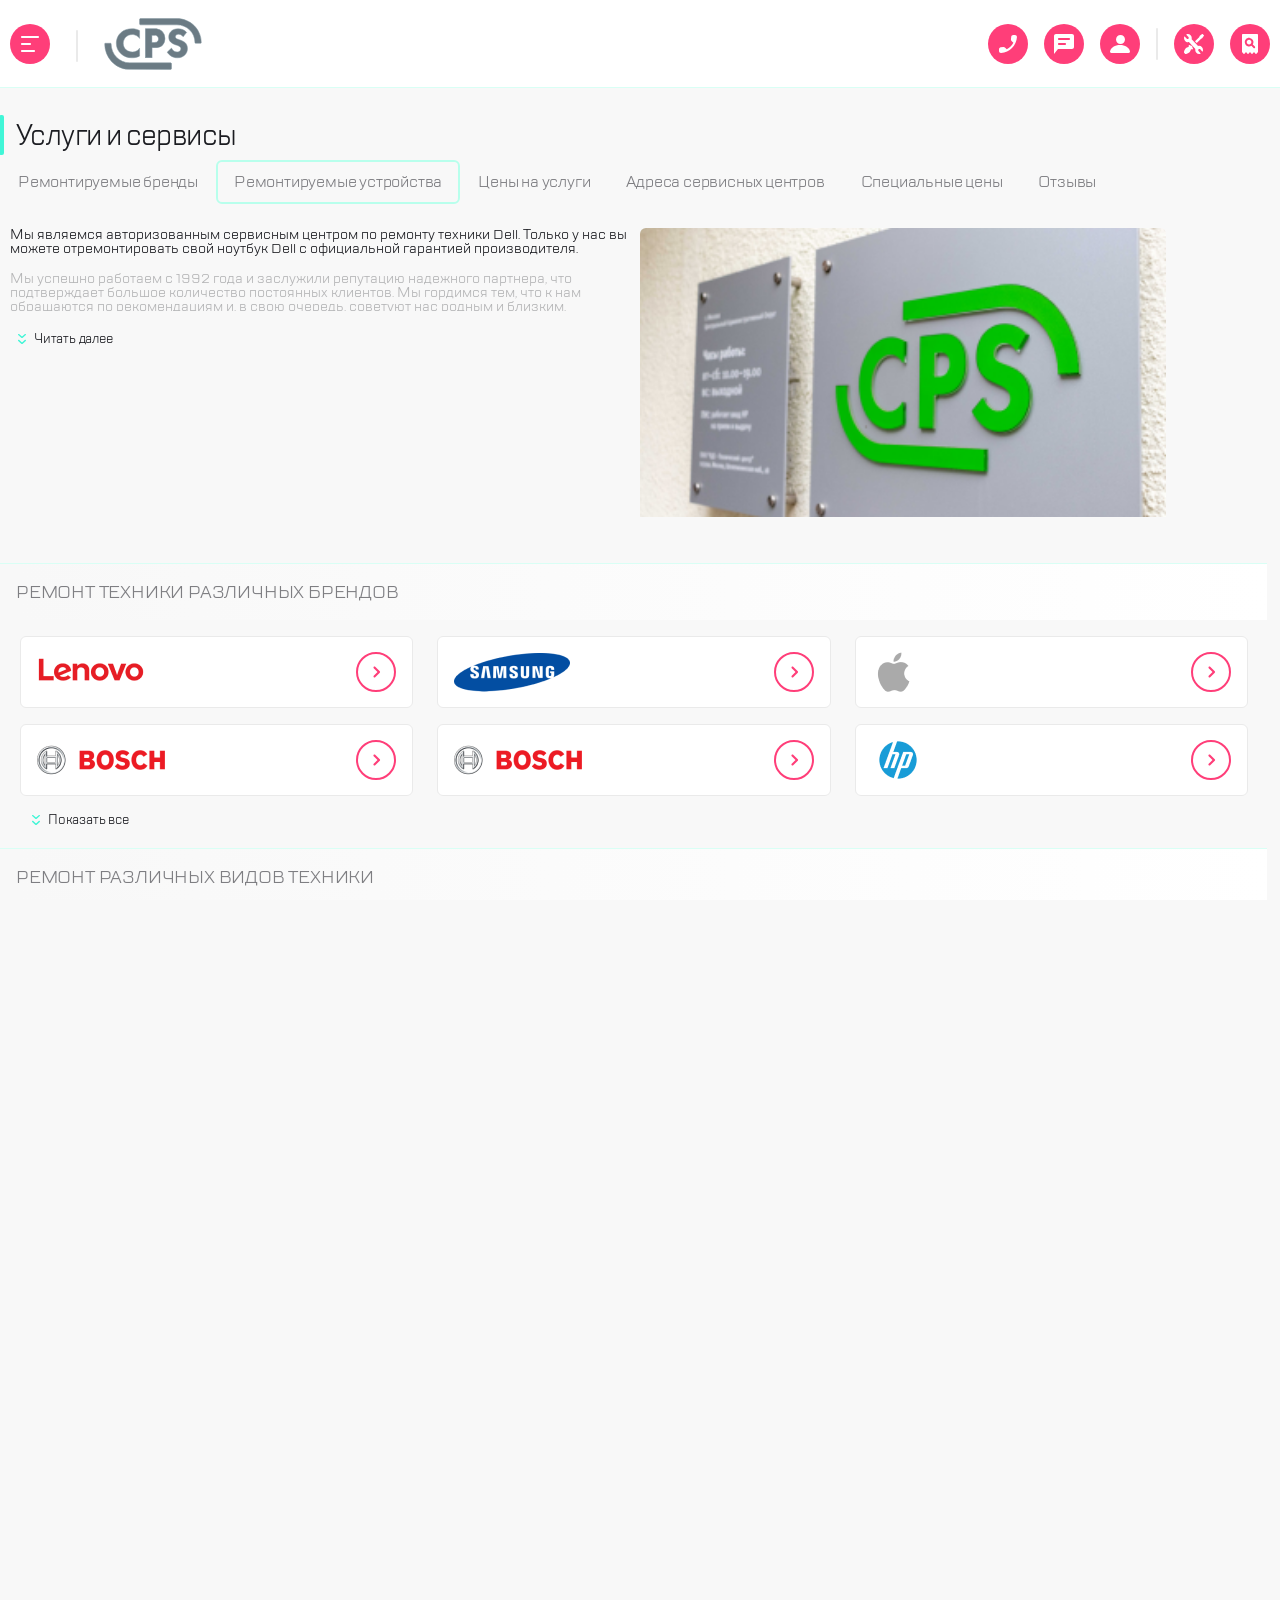
==== index.html @ bf98deb8 "deleted folder Changes to be committed: 	modified:   .DS_Store 	renamed:    basic-assembly/README.md" ====
<!DOCTYPE html>
<html lang="RU">
  <head>
    <meta charset="UTF-8" />
    <meta http-equiv="X-UA-Compatible" content="IE=edge" />
    <meta name="viewport" content="width=device-width, initial-scale=1.0" />
    <link rel="stylesheet" href="style.css" />
	<link rel="stylesheet" href="https://cdn.jsdelivr.net/npm/swiper@11/swiper-bundle.min.css">
    <title>CPS сервис</title>
</head>

 <body>

	<div class="page-container">
		<div class="page-container__veil"></div>
			<header class="header">

			<nav class="header-menu">

				<ul class="menu__list">

					<div class="list-container"> 
						<li class="menu__item">
							<button class="menu-button menu-button__burger" type="button">
								<img src="icons/burger.svg" alt="Меню">							
							</button>
						</li>	
						<li class="menu__item">						
							<img class="menu-divider1" src="icons/divider.svg">							
				   		</li>												    
						<li class="menu__item">
							<a href="#" class = "menu-button__cps">
								<img src="icons/Group.svg"  alt="Логотип CPS" >
							</a>
						</li class="menu__item">
					</div>

					<div class="list-container-no-mobile">
						<li class="menu__item">
							<button class="menu-button menu-button__call" type="button">
								<img src="icons/call.svg" alt="Перезвоните мне" >
							</button>
						</li>		

						<li class="menu__item">
							<button class="menu-button menu-button__chat" type="button">
								<img src="icons/chat.svg" alt="Написать" >
							</button>
						</li>		

						<li class="menu__item">
							<button class="menu-button menu-button__profile" type="button">
								<img src="icons/profile.svg" alt="Профиль" >
							</button>
						</li>		
						<li class="menu__item">						
							<img class="menu-divider2" src="icons/divider.svg">							
				   		</li>	
						<li class="menu__item">
							<button class="menu-button menu-button__repair" type="button">
								<img src="icons/repair.svg" alt="Оставить заявку" >
							</button>
						</li>						
						<li class="menu__item">
							<button class="menu-button menu-button__status" type="button">
								<img src="icons/checkstatus.svg" alt="Статус ремонта" >
							</button>
						</li>

					</div>

				</ul>

			</nav>

			</header>

			<div class="contenet_container ">

			<aside class="dropdown-container ">
					<div class = 'dropdown-container__wrap'>
						<nav class="dropdown-menu">
					<div class="dropdown_list-container">

						<ul class="dropdown__list">
							<li class="dropdown__item">
								<button class="menu-button menu-button__close">
									<img src="icons/close.svg"  alt="Закрыть" >
								</button>
							</li>
							<li class="menu__item">
								<a href="#" class = "menu-button__cps">
									<img src="icons/Group.svg"  alt="Логотип CPS" >
								</a>
							</li>
							<li class="menu__item">
								<button class="menu-button menu-button__search">
									<img src="icons/search.svg" alt="Поиск">
								</button>
							</li>
						</ul>

					</div>

						</nav>

						<nav class="dropdown-menu-container">

					<ul class="dropdown-menu__list">
						<li class="dropdown-menu__list-item">
								<a class = "dropdown-menu__list-item__link--disabled dropdown-menu__list-item__link--hover" href="">Ремонт техники</a>
						</li>
						<li class="dropdown-menu__list-item ">
								<a class = "dropdown-menu__list-item__link--disabled dropdown-menu__list-item__link--hover" href="">Услуги и сервисы</a>
						</li>
						<li class="dropdown-menu__list-item ">
								<a class = "dropdown-menu__list-item__link--active dropdown-menu__list-item__link--hover" href="">Корпоративным клиентам</a>
						</li>
						<li class="dropdown-menu__list-item">
								<a class = "dropdown-menu__list-item__link--disabled dropdown-menu__list-item__link--hover" href="">Продавцам техники</a>
						</li>
						<li class="dropdown-menu__list-item ">
								<a class = "dropdown-menu__list-item__link--disabled dropdown-menu__list-item__link--hover" href="">Партнерам</a>
						</li>
						<li class="dropdown-menu__list-item ">
								<a class = "dropdown-menu__list-item__link--disabled dropdown-menu__list-item__link--hover" href="">Производителям</a>
						</li>
						<li class="dropdown-menu__list-item">
								<a class = "dropdown-menu__list-item__link--disabled dropdown-menu__list-item__link--hover" href="">Наши сервисные центры</a>
						</li>
						<li class="dropdown-menu__list-item ">
								<a class = "dropdown-menu__list-item__link--disabled dropdown-menu__list-item__link--hover" href="">Контакты</a>
						</li>

					</ul>

						</nav>

						<nav class="dropdown-footer-container">

						<ul class="dropdown-footer-menu-list">

							<li class="fdropdown-ooter-item">
								<button class="dropdown-footer-button dropdown-footer-button__call">
										<img src="icons/call.svg" alt="Перезвоните мне">
								</button>
							</li>
							<li class="dropdown-footer-item">
								<button class="dropdown-footer-button dropdown-footer-button__chat">
									<img src="icons/chat.svg" alt="Написать" >
								</button>
							</li>
							<li class="dropdown-footer-item">
								<button class="dropdown-footer-button dropdown-footer-button__profile">
									<img src="icons/profile.svg" alt="Профиль" >
								</button>
							</li>

						</ul>

						<div class="dropdown-contact-container">
							<a class="contact__mail" href="mailto:mail@cps.com">mail@cps.com</a>
							<a class="contact__tel" href="tel:+78008908900">8 800 890 8900</a>
						</div>
						<div class="dropdown-language-container">
								<a class="language__link language__link--active" href="" >RU</a>
								<a class="language__link language__link--disabled" href="">EN</a>
								<a class="language__link language__link--disabled" href="">CH</a>

						</div>

						</nav>
					</div>
			</aside> 

			 <div class="modal-call">

				<button type="button" class='modal-call__btn-close'>
					<img src="icons/close.svg" alt="Закрыть">
				</button>

				<div class='modal-title'>
					<span class='line'></span>
					<h2 class='title__text'>Заказать звонок</h2>
				</div>

				<form action="/">

					<label for="input-phone">
						<span class="visually-hidden">Поле ввода номера телефона</span>
						<input type="tel" id='input-phone' placeholder='Телефон' autocomplete="on" class='input-form'
						required>
					</label>

					<p class="modal-privacy-policy">
						Нажимая “отправить”, вы даете согласие на <a class='modal-privacy-policy-link' href='#0'>обработку
						персональных данных</a> и соглашаетесь с
						нашей 
						<a class='modal-privacy-policy-link' href='#0'>политикой конфиденциальности</a>
					</p>

					<div class="sumbit-form-btn__wrap">
						<button class="submit-form-button">
							<span class='submit-form-btn'>Отправить ></span>
						</button>
					</div>

				</form>

			</div> 

			 <div class="modal-message">

				<button type="button" class='modal-message__btn-close'>
					<img src="icons/close.svg" alt="Закрыть">
				</button>

				<div class='modal-title'>
					<span class='line'></span>
					<h2 class='title__text'>Обратная связь</h2>
				</div>

				<form action="/">

					<label for="field-name">
						<span class="visually-hidden">Поле имени</span>
						<input type='text' id='field-name' placeholder='Имя' autocomplete="on" class='input-form '
						required>
					</label>

					<label for="field-phone">
						<span class="visually-hidden">Поле ввода номера телефона</span>
						<input type='tel' id='field-phone' placeholder='Телефон' autocomplete="on" class='input-form '
						required>
					</label>

					<label for="field-email">
						<span class="visually-hidden">Поле ввода адреса электронной почты</span>
						<input type='email' id='field-email' placeholder='Электронная почта' autocomplete="on"
						class='input-form' required>
					</label>

					<textarea class='textarea-form' placeholder='Сообщение'></textarea>
						<p class="modal-privacy-policy">
							Нажимая “отправить”, вы даете согласие на <a class='modal-privacy-policy-link' href='#0'>обработку
							персональных данных</a> и соглашаетесь с
							нашей 
							<a class='modal-privacy-policy-link' href='#0'>политикой конфиденциальности</a>
						</p>

						<div class="sumbit-form-btn__wrap">
							<button class="submit-form-button">
								<span class='submit-form-btn'>Отправить ></span>
							</button>
						</div>
						

				</form>
			 </div> 

			<main>

				<h1 class="main-title">Услуги и сервисы</h1>

					<div class="main-desktop-container">

						<h2 class="main-desktop-container__title">Услуги и сервисы</h2>

							<button class="menu-button menu-button__repair" type="button">
					  			<span class="menu-button__text">Оставить заявку</span>
					  			<img src="icons/repair.svg" alt="Оставить заявку">
				 			</button>
				 			<button class="menu-button menu-button__status" type="button">
					  			<span class="menu-button__text">Статус ремонта</span>
					  			<img src="icons/checkstatus.svg" alt="Статус ремонта">
				 			</button>

	  				</div>

				<nav class="main-menu">

					<ul class="menu-list">				 	
				 		<li class="menu-list__item ">
							<a href="" class="menu-link menu-list__item-disabled">Ремонтируемые бренды</a>
						</li>
						<li class="menu-list__item">
							<a href="" class="menu-link menu-link__item-active">Ремонтируемые устройства</a>
						</li>
				 		<li class="menu-list__item ">
							<a href="" class="menu-link menu-list__item-disabled">Цены на услуги</a>
						</li>
				 		<li class="menu-list__item ">
							<a href="" class="menu-link menu-list__item-disabled">Адреса сервисных центров</a>
						</l>
						<li class="menu-list__item ">
							<a href="" class="menu-link menu-list__item-disabled">Специальные цены</a>
						</li>
                    	<li class="menu-list__item">
                        	<a href="" class="menu-link menu-link__item-disabled">Отзывы</a>
                    	</li>

					</ul>

	  			</nav>
			  	<div class="about-container">

					<div class="section-info-container">

						<div class="about-text-section">
							<p class="about-text-section__visible about-text-section__visible--mg">Мы являемся авторизованным сервисным центром по ремонту техники Dell. Только у нас вы можете отремонтировать свой ноутбук Dell с официальной гарантией производителя.</p>
							<p class="about-text-section__hidden">Мы успешно работаем с 1992 года и заслужили репутацию надежного партнера, что подтверждает большое количество постоянных клиентов. Мы гордимся тем, что к нам обращаются по рекомендациям и, в свою очередь, советуют нас родным и близким.</p>
						</div>
						<button type="button" class='control about__control'>
							<div class="control-icon-wrap">
								<span class='control-icon control-icon--mg about__control-icon'></span>
							</div>
							<span class='control-name about__control-name'>Читать далее</span>
						</button>

					</div>
					<div class = "section-cps">
						<img class="section-cps-image" src="img/MG_320.png" alt="Офис">
						<source srcset="img/MG_768.png" media="(min-width: 768px)">
						<source srcset="img/MG_1120.png" media="(min-width: 1120px)">
					</div>

			  	</div>
				<div class="services-brand-container">
					<h2 class="subtitle services_brand_title">Ремонт техники различных брендов</h2>
					<span class='veil veil__services--height'></span>
					<div class="brand-slider brand-slider--mg swiper-container">
						<div class="  swiper-wrapper">
							<div class="swiper-slide">
								<div class="brand-slider__slide brand-slider__slide--mg">
									<img src="img/services/acer.png" alt="Acer">
									<a href='#0' class='brand-slider__link'></a>
								</div>
							</div>
							<div class="swiper-slide">
								<div class="brand-slider__slide brand-slider__slide--mg">
									<img src="img/services/sansung.png" alt="Samsung">
									<a href='#0' class='brand-slider__link'></a>
								</div>
							</div>
							<div class="swiper-slide">
								<div class="brand-slider__slide brand-slider__slide--mg">
									<img src="img/services/apple.png" alt="Apple">
									<a href='#0' class='brand-slider__link'></a>
								</div>
							</div>
							<div class="swiper-slide">
								<div class="brand-slider__slide brand-slider__slide--mg">
									<img src="img/services/Bitmap.png" alt="Lenovo">
									<a href='#0' class='brand-slider__link'></a>
								</div>
							</div>
							<div class="swiper-slide">
								<div class="brand-slider__slide brand-slider__slide--mg">
									<img src="img/services/bosh.png" alt="Bosch">
									<a href='#0' class='brand-slider__link'></a>
								</div>
							</div>
							<div class="swiper-slide">
								<div class="brand-slider__slide brand-slider__slide--mg">
									<img src="img/services/hp.png" alt="Hp">
									<a href='#0' class='brand-slider__link'></a>
								</div>
							</div>
							<div class="swiper-slide">
								<div class="brand-slider__slide brand-slider__slide--mg">
									<img src="img/services/acer.png" alt="Acer">
									<a href='#0' class='brand-slider__link'></a>
								</div>
							</div>
							<div class="swiper-slide">
								<div class="brand-slider__slide brand-slider__slide--mg">
									<img src="img/services/acer.png" alt="Acer">
									<a href='#0' class='brand-slider__link'></a>
								</div>
							</div>
						</div>
						<div class="swiper-pagination"></div>
					</div>
					<div class="brand-card-desktop-container">
						<div class="brand-card-desktop-wrap brand-card-desktop-wrap--mg">
							<div class="brand-card-desktop brand-card-desktop--mg brand-card ">
								<img src="img/services/Bitmap.png" alt="Lenovo">
								<a href='#0' class='brand-slider__link'></a>
							</div>
							<div class="brand-card-desktop brand-card-desktop--mg brand-card">
								<img src="img/services/sansung.png" alt="Samsung">
								<a href='#0' class='brand-slider__link'></a>
							</div>
							<div class="brand-card-desktop brand-card-desktop--mg brand-card">
								<img src="img/services/apple.png" alt="Apple">
								<a href='#0' class='brand-slider__link'></a>
							</div>
							<div class="brand-card-desktop brand-card-desktop--mg brand-card">
								<img src="img/services/bosh.png" alt="Bosch">
								<a href='#0' class='brand-slider__link'></a>
							</div>
							<div class="brand-card-desktop brand-card-desktop--mg brand-card">
								<img src="img/services/bosh.png" alt="Bosch">
								<a href='#0' class='brand-slider__link'></a>
							</div>
							<div class="brand-card-desktop brand-card-desktop--mg brand-card">
								<img src="img/services/hp.png" alt="Hp">
								<a href='#0' class='brand-slider__link'></a>
							</div>
							<div class="brand-card-desktop brand-card-desktop--mg brand-card">
								<img src="img/services/acer.png" alt="Acer">
								<a href='#0' class='brand-slider__link'></a>
							</div>
							<div class="brand-card-desktop brand-card-desktop--mg brand-card">
								<img src="img/services/apple.png" alt="Apple">
								<a href='#0' class='brand-slider__link'></a>
							</div>
							<div class="brand-card-desktop brand-card-desktop--mg brand-card">
								<img src="img/services/acer.png" alt="Acer">
								<a href='#0' class='brand-slider__link'></a>
							</div>
							<div class="brand-card-desktop brand-card-desktop--mg brand-card brand-card-hidden1440"></div>
							<div class="brand-card-desktop brand-card-desktop--mg brand-card brand-card-hidden1440"></div>
							<div class="brand-card-desktop brand-card-desktop--mg brand-card brand-card-hidden1440"></div>
						</div>
						<div class="control-wrap">
							<button type="button" class='control brand-control'>
								<div class="control-icon-wrap brand-img">
									<span class='control-icon control-icon--mg brand__control-icon'></span>
								</div>
								<span class='control-name brand__control-name'>Показать все</span>
							</button>
						</div>
					</div>
				</div>
				<div class="repair-container">
					<h2 class="subtitle repair_title"> ремонт различных видов техники</h2>
					<div class="repair-slider swiper-container">
						<span class="veil-gradient veil-gradient__right veil-gradient__repair-right--size"></span>
						<span class="veil-gradient veil-gradient__left veil-gradient__repair-left--size"></span>
						<div class="swiper-wrapper">
							<div class="swiper-slide">
								<div class="repair-slider__slide repair-slider__slide--mg">
									<div class="repair-card">
										<h2 class="repair-card__title">Ремонт ноутбуков</h2>
										<a href="#repair-notebooks" class="repair-card-btn--position">
											<svg class="icon-base" width="40" height="40" viewBox="0 0 40 40" fill="none" xmlns="http://www.w3.org/2000/svg">
												<title>Подробнее</title>
												<rect x="1" y="1" width="38" height="38" rx="19" stroke="#FF3E79" stroke-width="2"/>
												<path fill-rule="evenodd" clip-rule="evenodd" d="M21.5 20L17.7071 16.2071C17.3166 15.8166 17.3166 15.1834 17.7071 14.7929L17.7929 14.7071C18.1834 14.3166 18.8166 14.3166 19.2071 14.7071L23.7929 19.2929C24.1834 19.6834 24.1834 20.3166 23.7929 20.7071L19.2071 25.2929C18.8166 25.6834 18.1834 25.6834 17.7929 25.2929L17.7071 25.2071C17.3166 24.8166 17.3166 24.1834 17.7071 23.7929L21.5 20Z" fill="#FF3E79"/>
											</svg>
										</a>
									</div>
								</div>
							</div>
							<div class="swiper-slide">
								<div class="repair-slider__slide repair-slider__slide--mg">
									<div class="repair-card">
										<h2 class="repair-card__title">Ремонт планшетов</h2>
										<a href="#repair-tablets" class="repair-card-btn--position">
											<svg class="icon-base" width="40" height="40" viewBox="0 0 40 40" fill="none" xmlns="http://www.w3.org/2000/svg">
												<title>Подробнее</title>
												<rect x="1" y="1" width="38" height="38" rx="19" stroke="#FF3E79" stroke-width="2"/>
												<path fill-rule="evenodd" clip-rule="evenodd" d="M21.5 20L17.7071 16.2071C17.3166 15.8166 17.3166 15.1834 17.7071 14.7929L17.7929 14.7071C18.1834 14.3166 18.8166 14.3166 19.2071 14.7071L23.7929 19.2929C24.1834 19.6834 24.1834 20.3166 23.7929 20.7071L19.2071 25.2929C18.8166 25.6834 18.1834 25.6834 17.7929 25.2929L17.7071 25.2071C17.3166 24.8166 17.3166 24.1834 17.7071 23.7929L21.5 20Z" fill="#FF3E79"/>
											</svg>
										</a>
									</div>
								</div>
							</div>
							<div class="swiper-slide">
								<div class="repair-slider__slide repair-slider__slide--mg">
									<div class="repair-card">
										<h2 class="repair-card__title">Ремонт ПК</h2>
										<a href="#repair-pc" class="repair-card-btn--position">
											<svg class="icon-base" width="40" height="40" viewBox="0 0 40 40" fill="none" xmlns="http://www.w3.org/2000/svg">
												<title>Подробнее</title>
												<rect x="1" y="1" width="38" height="38" rx="19" stroke="#FF3E79" stroke-width="2"/>
												<path fill-rule="evenodd" clip-rule="evenodd" d="M21.5 20L17.7071 16.2071C17.3166 15.8166 17.3166 15.1834 17.7071 14.7929L17.7929 14.7071C18.1834 14.3166 18.8166 14.3166 19.2071 14.7071L23.7929 19.2929C24.1834 19.6834 24.1834 20.3166 23.7929 20.7071L19.2071 25.2929C18.8166 25.6834 18.1834 25.6834 17.7929 25.2929L17.7071 25.2071C17.3166 24.8166 17.3166 24.1834 17.7071 23.7929L21.5 20Z" fill="#FF3E79"/>
											</svg>
										</a>
									</div>
								</div>
							</div>
							<div class="swiper-slide">
								<div class="repair-slider__slide repair-slider__slide--mg">
									<div class="repair-card">
										<h2 class="repair-card__title">Ремонт мониторов</h2>
										<a href="#repair-monitors" class="repair-card-btn--position">
											<svg class="icon-base" width="40" height="40" viewBox="0 0 40 40" fill="none" xmlns="http://www.w3.org/2000/svg">
												<title>Подробнее</title>
												<rect x="1" y="1" width="38" height="38" rx="19" stroke="#FF3E79" stroke-width="2"/>
												<path fill-rule="evenodd" clip-rule="evenodd" d="M21.5 20L17.7071 16.2071C17.3166 15.8166 17.3166 15.1834 17.7071 14.7929L17.7929 14.7071C18.1834 14.3166 18.8166 14.3166 19.2071 14.7071L23.7929 19.2929C24.1834 19.6834 24.1834 20.3166 23.7929 20.7071L19.2071 25.2929C18.8166 25.6834 18.1834 25.6834 17.7929 25.2929L17.7071 25.2071C17.3166 24.8166 17.3166 24.1834 17.7071 23.7929L21.5 20Z" fill="#FF3E79"/>
											</svg>
										</a>
									</div>
								</div>
							</div>
							<div class="swiper-slide">
								<div class="repair-slider__slide repair-slider__slide--mg">
									<div class="repair-card">
										<h2 class="repair-card__title">Ремонт принтеров</h2>
										<a href="#repair-prints" class="repair-card-btn--position">
											<svg class="icon-base" width="40" height="40" viewBox="0 0 40 40" fill="none" xmlns="http://www.w3.org/2000/svg">
												<title>Подробнее</title>
												<rect x="1" y="1" width="38" height="38" rx="19" stroke="#FF3E79" stroke-width="2"/>
												<path fill-rule="evenodd" clip-rule="evenodd" d="M21.5 20L17.7071 16.2071C17.3166 15.8166 17.3166 15.1834 17.7071 14.7929L17.7929 14.7071C18.1834 14.3166 18.8166 14.3166 19.2071 14.7071L23.7929 19.2929C24.1834 19.6834 24.1834 20.3166 23.7929 20.7071L19.2071 25.2929C18.8166 25.6834 18.1834 25.6834 17.7929 25.2929L17.7071 25.2071C17.3166 24.8166 17.3166 24.1834 17.7071 23.7929L21.5 20Z" fill="#FF3E79"/>
											</svg>
										</a>
									</div>
								</div>
							</div>
						</div>
						<div class="swiper-pagination"></div>
					</div>
					<div class="repair-card-desktop-container">
						<div class="repair-card-desktop-wrap repair-card-desktop-wrap--mg">
							<div class="repair-card-desktop repair-card-desktop--mg repair-card">
								<h2 class="repair-card__title">Ремонт ноутбуков</h2>
								<a href="#repair-notebooks" class="repair-card-btn--position">
									<svg class="icon-base" width="40" height="40" viewBox="0 0 40 40" fill="none" xmlns="http://www.w3.org/2000/svg">
										<title>Подробнее</title>
										<rect x="1" y="1" width="38" height="38" rx="19" stroke="#FF3E79" stroke-width="2"/>
										<path fill-rule="evenodd" clip-rule="evenodd" d="M21.5 20L17.7071 16.2071C17.3166 15.8166 17.3166 15.1834 17.7071 14.7929L17.7929 14.7071C18.1834 14.3166 18.8166 14.3166 19.2071 14.7071L23.7929 19.2929C24.1834 19.6834 24.1834 20.3166 23.7929 20.7071L19.2071 25.2929C18.8166 25.6834 18.1834 25.6834 17.7929 25.2929L17.7071 25.2071C17.3166 24.8166 17.3166 24.1834 17.7071 23.7929L21.5 20Z" fill="#FF3E79"/>
									</svg>
								</a>
							</div>
							<div class="repair-card-desktop repair-card-desktop--mg repair-card">
								<h2 class="repair-card__title">Ремонт планшетов</h2>
								<a href="#repair-tablets" class="repair-card-btn--position">
									<svg class="icon-base" width="40" height="40" viewBox="0 0 40 40" fill="none" xmlns="http://www.w3.org/2000/svg">
										<title>Подробнее</title>
										<rect x="1" y="1" width="38" height="38" rx="19" stroke="#FF3E79" stroke-width="2"/>
										<path fill-rule="evenodd" clip-rule="evenodd" d="M21.5 20L17.7071 16.2071C17.3166 15.8166 17.3166 15.1834 17.7071 14.7929L17.7929 14.7071C18.1834 14.3166 18.8166 14.3166 19.2071 14.7071L23.7929 19.2929C24.1834 19.6834 24.1834 20.3166 23.7929 20.7071L19.2071 25.2929C18.8166 25.6834 18.1834 25.6834 17.7929 25.2929L17.7071 25.2071C17.3166 24.8166 17.3166 24.1834 17.7071 23.7929L21.5 20Z" fill="#FF3E79"/>
									</svg>
								</a>
							</div>
							<div class="repair-card-desktop repair-card-desktop--mg repair-card">
								<h2 class="repair-card__title">Ремонт ПК</h2>
								<a href="#repair-pc" class="repair-card-btn--position">
									<svg class="icon-base" width="40" height="40" viewBox="0 0 40 40" fill="none" xmlns="http://www.w3.org/2000/svg">
										<title>Подробнее</title>
										<rect x="1" y="1" width="38" height="38" rx="19" stroke="#FF3E79" stroke-width="2"/>
										<path fill-rule="evenodd" clip-rule="evenodd" d="M21.5 20L17.7071 16.2071C17.3166 15.8166 17.3166 15.1834 17.7071 14.7929L17.7929 14.7071C18.1834 14.3166 18.8166 14.3166 19.2071 14.7071L23.7929 19.2929C24.1834 19.6834 24.1834 20.3166 23.7929 20.7071L19.2071 25.2929C18.8166 25.6834 18.1834 25.6834 17.7929 25.2929L17.7071 25.2071C17.3166 24.8166 17.3166 24.1834 17.7071 23.7929L21.5 20Z" fill="#FF3E79"/>
									</svg>
								</a>
							</div>
							<div class="repair-card-desktop repair-card-desktop--mg repair-card">
								<h2 class="repair-card__title">Ремонт мониторов</h2>
								<a href="#repair-monitors" class="repair-card-btn--position">
									<svg class="icon-base" width="40" height="40" viewBox="0 0 40 40" fill="none" xmlns="http://www.w3.org/2000/svg">
										<title>Подробнее</title>
										<rect x="1" y="1" width="38" height="38" rx="19" stroke="#FF3E79" stroke-width="2"/>
										<path fill-rule="evenodd" clip-rule="evenodd" d="M21.5 20L17.7071 16.2071C17.3166 15.8166 17.3166 15.1834 17.7071 14.7929L17.7929 14.7071C18.1834 14.3166 18.8166 14.3166 19.2071 14.7071L23.7929 19.2929C24.1834 19.6834 24.1834 20.3166 23.7929 20.7071L19.2071 25.2929C18.8166 25.6834 18.1834 25.6834 17.7929 25.2929L17.7071 25.2071C17.3166 24.8166 17.3166 24.1834 17.7071 23.7929L21.5 20Z" fill="#FF3E79"/>
									</svg>
								</a>
							</div>
							<div class="repair-card-desktop repair-card-desktop--mg repair-card">
								<h2 class="repair-card__title">Ремонт принтеров</h2>
								<a href="#repair-prints" class="repair-card-btn--position">
									<svg class="icon-base" width="40" height="40" viewBox="0 0 40 40" fill="none" xmlns="http://www.w3.org/2000/svg">
										<title>Подробнее</title>
										<rect x="1" y="1" width="38" height="38" rx="19" stroke="#FF3E79" stroke-width="2"/>
										<path fill-rule="evenodd" clip-rule="evenodd" d="M21.5 20L17.7071 16.2071C17.3166 15.8166 17.3166 15.1834 17.7071 14.7929L17.7929 14.7071C18.1834 14.3166 18.8166 14.3166 19.2071 14.7071L23.7929 19.2929C24.1834 19.6834 24.1834 20.3166 23.7929 20.7071L19.2071 25.2929C18.8166 25.6834 18.1834 25.6834 17.7929 25.2929L17.7071 25.2071C17.3166 24.8166 17.3166 24.1834 17.7071 23.7929L21.5 20Z" fill="#FF3E79"/>
									</svg>
								</a>
							</div>
							<div class="repair-card-desktop repair-card-desktop--mg repair-card repair-card-hidden768"></div>
							<div class="repair-card-desktop repair-card-desktop--mg repair-card repair-card-hidden1440"></div>
							<div class="repair-card-desktop repair-card-desktop--mg repair-card repair-card-hidden1440"></div>
						</div>
					</div>
					<button type="button" class='control repair-control'>
						<div class="control-icon-wrap brand-img">
							<span class='control-icon control-icon--mg repair__control-icon'></span>
						</div>
						<span class='control-name repair__control-name'>Показать все</span>
					</button>
					

				</div>
				<div class="price-container">
					<h2 class="subtitle price_title"> цены на услуги</h2>
					<div class="price-slider swiper-container">
						<span class="veil-gradient veil-gradient__right veil-gradient__price-right--size"></span>
						<span class="veil-gradient veil-gradient__left veil-gradient__price-left--size"></span>
						<div class="swiper-wrapper">
							<div class="swiper-slide">
								<div class="price-slider__slide price-slider__slide--mg">
									<div class="price-slider__wrap">
										<h3 class="price-slider__title price-slider__title--mg">Ремонтные услуги</h3>
										<p class="price-slider__text price-slider__text--mg">Тестирование с выдачей технического заключения</p>
										<h3 class="price-slider__title price-slider__title--mg">Цена</h3>
										<p class="price-slider__text price-slider__text--mg">Бесплатно</p>
										<h3 class="price-slider__title price-slider__title--mg">Срок</h3>
										<p class="price-slider__text">30-120 мин</p>
										<a href="#order" class="btn-order btn-order--position">Заказать ></a>
									</div>
								</div>
							</div>
							<div class="swiper-slide">
								<div class="price-slider__slide price-slider__slide--mg">
									<div class="price-slider__wrap">
										<h3 class="price-slider__title price-slider__title--mg">Ремонтные услуги</h3>
										<p class="price-slider__text price-slider__text--mg">Диагностика</p>
										<h3 class="price-slider__title price-slider__title--mg">Цена</h3>
										<p class="price-slider__text price-slider__text--mg">Бесплатно</p>
										<h3 class="price-slider__title price-slider__title--mg">Срок</h3>
										<p class="price-slider__text">30 мин</p>
										<a href="#order" class="btn-order btn-order--position">Заказать ></a>
									</div>
								</div>
							</div>
							<div class="swiper-slide">
								<div class="price-slider__slide price-slider__slide--mg">
									<div class="price-slider__wrap">
										<h3 class="price-slider__title price-slider__title--mg">Ремонтные услуги</h3>
										<p class="price-slider__text price-slider__text--mg">Замена дисплея</p>
										<h3 class="price-slider__title price-slider__title--mg">Цена</h3>
										<p class="price-slider__text price-slider__text--mg">1000 ₽</p>
										<h3 class="price-slider__title price-slider__title--mg">Срок</h3>
										<p class="price-slider__text">30-120 мин</p>
										<a href="#order" class="btn-order btn-order--position">Заказать ></a>
									</div>
								</div>
							</div>
							<div class="swiper-slide">
								<div class="price-slider__slide price-slider__slide--mg">
									<div class="price-slider__wrap">
										<h3 class="price-slider__title price-slider__title--mg">Ремонтные услуги</h3>
										<p class="price-slider__text price-slider__text--mg">Замена полифонического динамика</p>
										<h3 class="price-slider__title price-slider__title--mg">Цена</h3>
										<p class="price-slider__text price-slider__text--mg">1000 ₽</p>
										<h3 class="price-slider__title price-slider__title--mg">Срок</h3>
										<p class="price-slider__text">30-120 мин</p>
										<a href="#order" class="btn-order btn-order--position">Заказать ></a>
									</div>
								</div>
							</div>
							<div class="swiper-slide">
								<div class="price-slider__slide price-slider__slide--mg">
									<div class="price-slider__wrap">
										<h3 class="price-slider__title price-slider__title--mg">Ремонтные услуги</h3>
										<p class="price-slider__text price-slider__text--mg">Замена программного обеспечения</p>
										<h3 class="price-slider__title price-slider__title--mg">Цена</h3>
										<p class="price-slider__text price-slider__text--mg">1000 ₽</p>
										<h3 class="price-slider__title price-slider__title--mg">Срок</h3>
										<p class="price-slider__text">30-120 мин</p>
										<a href="#order" class="btn-order btn-order--position">Заказать ></a>
									</div>
								</div>
							</div>
						</div>
						<div class="swiper-pagination"></div>
					</div>
					<div class="price-desktop-wrap price-desktop-wrap--mg container">
						<ul class="price-desktop-title price-desktop-title--mg">
							<li class="price-desktop-title__text">Ремонтные услуги</li>
							<li class="price-desktop-title__text">Цена</li>
							<li class="price-desktop-title__text">Срок</li>
						</ul>
						<ul class="price-desktop-list">
							<li class="price-desktop-list__wrap">
								<p class="price-desktop-list__item-text">Диагностика</p>
							</li>
							<li class="price-desktop-list__wrap">
								<p class="price-desktop-list__item-text">Бесплатно</p>
							</li>
							<li class="price-desktop-list__wrap">
								<p class="price-desktop-list__item-text">30 мин</p>
							</li>
							<li class="price-desktop-list__wrap">
								<a href="#order" class="btn-order">Заказать ></a>
							</li>
							<li class="price-desktop-list__wrap">
								<p class="price-desktop-list__item-text">Замена дисплея</p>
							</li>
							<li class="price-desktop-list__wrap">
								<p class="price-desktop-list__item-text">1 000 ₽</p>
							</li>
							<li class="price-desktop-list__wrap">
								<p class="price-desktop-list__item-text">30-120 мин</p>
							</li>
							<li class="price-desktop-list__wrap">
								<a href="#order" class="btn-order">Заказать ></a>
							</li>
							<li class="price-desktop-list__wrap">
								<p class="price-desktop-list__item-text">Замена полифонического динамика</p>
							</li>
							<li class="price-desktop-list__wrap">
								<p class="price-desktop-list__item-text">1 000 ₽</p>
							</li>
							<li class="price-desktop-list__wrap">
								<p class="price-desktop-list__item-text">30-120 мин</p>
							</li>
							<li class="price-desktop-list__wrap">
								<a href="#order" class="btn-order">Заказать ></a>
							</li>
							<li class="price-desktop-list__wrap">
								<p class="price-desktop-list__item-text">Тестирование с выдачей технического заключения</p>
							</li>
							<li class="price-desktop-list__wrap">
								<p class="price-desktop-list__item-text">1 000 ₽</p>
							</li>
							<li class="price-desktop-list__wrap">
								<p class="price-desktop-list__item-text">30-120 мин</p>
							</li>
							<li class="price-desktop-list__wrap">
								<a href="#order" class="btn-order">Заказать ></a>
							</li>
							<li class="price-desktop-list__wrap price-desktop-list__wrap--no-border">
								<p class="price-desktop-list__item-text">Замена программного обеспечения</p>
							</li>
							<li class="price-desktop-list__wrap price-desktop-list__wrap--no-border">
								<p class="price-desktop-list__item-text">1 000 ₽</p>
							</li>
							<li class="price-desktop-list__wrap price-desktop-list__wrap--no-border">
								<p class="price-desktop-list__item-text">30-120 мин</p>
							</li>
							<li class="price-desktop-list__wrap price-desktop-list__wrap--no-border">
								<a href="#order" class="btn-order">Заказать ></a>
							</li>
						</ul>
					</div>
				</div>
				<div class='conditions'>

					<p class='conditions-text'>
						Все цены указаны с учетом НДС. Стоимость ремонта указана наединичную услугу. Для
						получения коммерческогопредложения на постоянное обслуживание, оставьте заявку.
					</p>

					<a href='' class='conditions-link'>
						Получить коммерческое предложение
						<span class='conditions-link__arrow-image'></span>
					</a>

				</div>
				<footer class="footer-container">
					<div class='footer-company-info'>
						<p class='footer-company-info__year'>© 2019 CPS</p>
						<p class='footer-company-info__text '>
							Разработано командой Apesong
						</p>
					</div>
					<a href='#0' class='footer__privacy-policy'>Политика конфиденциальности</a>
					<p class='footer__privacy-policy-text'>
						Информация, размещенная на данной странице, не является публичной офертой
					</p>
				</footer> 
				</div>
			</main>
	</div>
	<script src="script.js"></script>
	<script src="https://cdn.jsdelivr.net/npm/swiper@11/swiper-bundle.min.js"></script>
 </body>

</html>
---- style.css ----
/* основные стили */
*,
*::before,
*::after {
	padding: 0;
	margin: 0;
	border: 0;
	box-sizing: border-box;
}
a {
	text-decoration: none;
	color: inherit;
}
button {
	background-color: transparent;
	outline: none;
}
ul,
ol,
li {
	list-style: none;
}
img {
	vertical-align: top;
}
button{
  transition: all 0.4s;
}
h1,
h2,
h3,
h4,
h5,
h6 {
	font-weight: inherit;
	font-size: inherit;
}
html,
body {
	line-height: 1;
	font-size: 16px;
	min-width: 320px;
	font-family: 'TT Lakes';
	color: #1b1c21;
	background-color: #f8f8f8;
  height: 100%;
  overflow-x: hidden;
}
.overflow-block{
  overflow-y: hidden;
}

.page-container {
	max-width: 1440px;
	margin: 0 auto;
	position: relative;
}
.page-container__veil {
	height: 100%;
	position: absolute;
	left: 0;
	top: 0;
	width: 100%;
	height: 100%;
	background-color: rgba(255, 253, 253, 0.641);
	z-index: 10;
	display: none;
}

.page-container__veil--active {
	display: block;
}

.header {
	height: 88px;
	background-color: #ffffff;
	display: flex;
	flex-direction: column;
	justify-content: center;
	border-bottom: 1px solid #d9fff5;
  margin-bottom: 24px;
}
.header-menu {
  justify-content: center;
  padding: 10px;
}
.list-container,
.list-container-no-mobile {
  display: flex;
  align-items: center;
}
.menu-button {
  height: 40px;
  width: 40px;
  border-radius: 50%;
  padding: 0;
  border: none;
  cursor: pointer;
  background-color: #ff3e79;
}
.menu-button:hover {
  height: 40px;
  width: 40px;
  border-radius: 50%;
  padding: 0;
  border: none;
  cursor: pointer;
  background-color: #ff004c;
  transform: scale(1.04);
}
.menu-button:active {
  height: 40px;
  width: 40px;
  border-radius: 50%;
  padding: 0;
  border: none;
  cursor: pointer;
  background-color: #f4bccd;
}
.menu-button__cps {
  height: 40px;
  padding: 0;
  border: none;
  cursor: pointer;
  background-color: rgba(0, 0, 0, 0);
  margin: 0;
}
.main-desktop-container,
.section-reviews,
.menu-divider1 {
  display: none;
}
.menu-divider-2 {
  position: absolute;
  top: 24px;
}
.menu-list {
  display: flex;
  overflow-x: auto;
  scrollbar-width: none;
}
.menu__list {
  display: flex;
  justify-content: space-between;
}
.list-container-no-mobile li:nth-child(1),
.list-container-no-mobile li:nth-child(2),
.list-container-no-mobile li:nth-child(3) {
  display: none;
}

.main-menu {
  display: block;
  margin-bottom: 24px;
  position: relative;
}
.menu-link {
  color: #7e7e82;
  display: block;
  line-height: 24px;
  letter-spacing: -0.2px;
  white-space: nowrap;
  padding: 8px 16px;
  border: 2px solid transparent;
  text-decoration: none;
  transition: all 0.4s;
}
.menu-link:hover {
  border: 2px solid #b8ffec;
  border-radius: 6px;
}
.menu-link__item-active{
  border: 2px solid #b8ffec;
  border-radius: 6px;
}
.menu__item {
  margin-right: 16px;
}
.menu__item:last-child {
  margin-right: 0;
}

.main-title {
  display: block;
  margin: 10px 0px 10px 16px;
  font-size: 28px;
  letter-spacing: -0.6px;
}
.main-title::before {
  content: "";
  display: block;
  height: 40px;
  width: 5px;
  border-radius: 2px;
  position: absolute;
  left: -1.5px;
  top: 108px;
  background-color: #41f6d7;
}

.about-text-wrap {
  padding: 0 16px
}

.about-text-section {
  max-height: 83px;
  overflow: hidden;
  margin-bottom: 16px;
  transition: all .75s
}

.about-text-section__hidden {
  opacity: .3;
  transition: inherit
}

.about-text-section__visible,.about-text-section__hidden {
  font-size: 14px;
  -webkit-user-select: none;
  -moz-user-select: none;
  -ms-user-select: none;
  user-select: none
}

.about-text-section__visible--mg {
  margin-bottom: 16px
}
.about-text-section--active {
  max-height: 156px
}

.about-text-section__hidden--active {
  opacity: 1
}

.control-wrap {
	width: 99%;
}

.control {
	display: flex;
	height: 24px;
	padding-left: 24px;
  
}
.control-icon-wrap {
	width: 24px;
	height: 24px;
	position: relative;
}

.control-icon {
	width: 7.41px;
	height: 10.29px;
	background-image: url('icons/arrow.svg');
	background-size: cover;
	background-repeat: no-repeat;
	background-position: center center;
}

.control-icon--mg {
	position: absolute;
	left: 0;
	right: 0;
	top: 0;
	bottom: 0;
	margin: auto;
}

.control-name {
	line-height: 24px;
	letter-spacing: -0.2px;
	text-align: left;
	letter-spacing: -0.2px;
	transition: all 0.4s;
  font-family: 'TT Lakes';
	color: #1b1c21;
}

.control-name:hover {
	cursor: pointer;
	color: #7e7e82;
}
.about-container {
display: block;
margin-bottom: 20px;
}
.subtitle{
  width: 99%;
	text-transform: uppercase;
	padding: 16px;
	letter-spacing: -0.2px;
	background-color: #ffffff;
	color: #7e7e82;
	font-size: 18px;
	line-height: 24px;
	-webkit-user-select: none;
	-moz-user-select: none;
	-ms-user-select: none;
	user-select: none;
	background: linear-gradient(90deg, #f8f8f8 1.39%, #ffffff 100%);
  border-top: 1px solid #d9fff5 ;
}
.section-info-container{
  padding: 0 10px;
}
.section-info {
  overflow-y: hidden;
  font-size: 14px;
  height: 90px;
  line-height: 18px;
  letter-spacing: 0.2px;
  color: #1b1c21;
  margin-bottom: 16px;
}
.section-cps {
  max-width: 526px;
  height: 100%;
	margin: 0;
	display: block;
	position: relative;
	border-radius: 20px;
	overflow: hidden;
}
.section-cps-image{
  height: 100%;
  width: 100%;
}
.about__control {
	padding-left: 0px !important;
  margin-bottom: 16px;
}
.btn-order {
  width: 119px;
  height: 32px;
  display: flex;
  align-items: center;
  justify-content: center;
  font-weight: 600;
  color: #fff;
  background-color: #ff3e79;
  letter-spacing: -0.15px;
  border-radius: 16px;
  transition: all .4s
}
.btn-order--position {
  position: absolute;
  bottom: 0;
  right: 0
}
.btn-order:hover {
  cursor: pointer;
  background-color: #fc044f;
  transition: all .2s;
  transform: scale(1.01)
}

.btn-order:active {
  transform: scale(0.99)
}
.order-button,
.submit-form-button {
	width: 119px;
	height: 32px;
	display: flex;
	align-items: center;
	justify-content: center;
	font-weight: 600;
	color: #ffffff;
	background-color: #ff3e79;
	letter-spacing: -0.15px;
	border-radius: 16px;
	transition: all 0.4s;
}
.order-button:hover,
.submit-form-button:hover {
	transform: scale(0.98);
  background-color: #ff004c;

}

.dropdown-container {
  flex-direction: column;
  position: absolute;
  display: flex;
  top: 0px;
  margin: 0px;
  padding: 0px;
  background-color: white;
  min-height: 676px;
  max-width: 320px;
  z-index: 100;
  visibility: hidden;
  height: 100vh;
  left:0;
  transform: translateX(-500px);
  box-shadow: 1px 0px 70px rgba(0, 0, 0, 0.3);
  transition: all 0.6s;
}
.dropdown-container__active{
  transform: none;
  visibility: visible;
}
.dropdown-menu {
  height: 80px;
}
.dropdown_list-container {
  padding: 18px 16px 18px 16px;
}
.dropdown__item{
  padding-right: 20px;
}
.dropdown__list {
  display: flex;
  align-items: center;
}
.menu-button__search {
  margin-left: 70px;
}
.dropdown-footer-button {
  height: 40px;
  width: 40px;
  border-radius: 50%;
  padding: 0;
  border: none;
  cursor: pointer;
  background-color: #ff3e79;
}
.dropdown-footer-button:hover {
  height: 40px;
  width: 40px;
  border-radius: 50%;
  padding: 0;
  border: none;
  cursor: pointer;
  background-color: #ff004c;
  transform: scale(1.04);
}
.dropdown-footer-button:active {
  height: 40px;
  width: 40px;
  border-radius: 50%;
  padding: 0;
  border: none;
  cursor: pointer;
  background-color: #f4bccd;
}
.dropdown-menu-container {
  padding: 20px 0px 20px 0px;
}
.dropdown-menu__list {
  margin-bottom: 1em;
}
.dropdown-menu__list-item__link--hover:hover{
  color: #ff004c;
  cursor: pointer;
  transform: translateY(2px);
  transition: all 0.2s;
}
.dropdown-menu__list-item__link--disabled {
  display: block;
  position: relative;
  font-size: 16px;
  color: #1b1c21;
  letter-spacing: -0.2px;
  height: 24px;
  margin-left: 24px;
  margin-bottom: 20px;
}
.dropdown-menu__list-item__link--active {
  display: block;
  position: relative;
  font-size: 16px;
  color: #1b1c21;
  letter-spacing: -0.2px;
  height: 24px;
  margin-left: 24px;
  margin-bottom: 20px;
}
.dropdown-menu__list-item__link--active::before {
  content: url(icons/highlight.svg);
  position: absolute;
  top: -6px;
  left: -24px;
}
.dropdown-footer-container {
  padding: 20px 0px 0px 0px;
}
.dropdown-footer-menu-list {
  display: flex;
  flex-direction: row;
  justify-content: flex-start;
  margin-left: 24px;
  margin-bottom: 12px;
}
.dropdown-footer-item {
  margin-left: 12px;
}
.dropdown-contact-container {
  display: flex;
  flex-direction: column;
  margin-left: 24px;
  gap: 12px;
}
.contact__tel {
  font-size: 24px;
  letter-spacing: -0.6px;
  font-weight: 700;
}
.dropdown-contact-container a {
  text-decoration: none;
  color: #1b1c21;
}
.dropdown-contact-container a:hover{
  color: #ff004c;
  transform: translateY(-2px);
  transition: all 0.2s;
}
.language__link--active {
  color: #7e7e82;
  text-decoration: none;
}
.language__link--disabled {
  text-decoration: none;
  color: #1b1c21;
}
.language__link:hover{
  color: #7e7e82;
}
.dropdown-language-container {
  margin-top: 1.5em;
  margin-left: 24px;
}

.modal-call,
.modal-message {
	position: absolute;
	top: 0;
  right: 0;
	z-index: 100;
	display: flex;
	flex-direction: column;
	width: 100%;
	max-width: 360px;
	min-height: 676px;
	background-color: #ffffff;
  padding: 24px 16px 75px 16px;
  transform: translate(900px);
  visibility: hidden;
  border-left: 1px solid #d9fff5;
	box-shadow: -8px 7px 8px 0px rgba(34, 60, 80, 0.2);
  transition: all 0.9s;
}
.modal-call__active,
.modal-message__active {
  transform: translate(0);
  visibility: visible;
}
.modal-call__btn-close,
.modal-message__btn-close {
	width: 40px;
	height: 40px;
  margin-bottom: 20px;
  border-radius: 50%;
  padding: 0;
  border: none;
  cursor: pointer;
  background-color: #ff3e79;
  
}
.modal-call__btn-close:hover,
.modal-message__btn-close:hover {
	cursor: pointer;
	transform: scale(1.04);
  height: 40px;
  width: 40px;
  border-radius: 50%;
  padding: 0;
  border: none;
  background-color: #ff004c;
}
.modal-call__btn-close:active,
.modal-message__btn-close:active {
  height: 40px;
  width: 40px;
  border-radius: 50%;
  padding: 0;
  border: none;
  cursor: pointer;
  background-color: #f4bccd;
}
.visually-hidden{
  visibility: hidden;
}
.modal-title {
	margin-left: 25px;
	margin-bottom: 24px;
  display: flex;
  align-items: center;
}
.line {
	border-radius: 0 13px 13px 0;
	width: 4px;
	height: 40px;
	background-color: #41f6d7;
  margin-left: -42px;
  margin-right: 10px;
}
.input-form {
	width: 100%;
	padding: 12px 16px;
	border: 2px solid #eaeaea;
	border-radius: 8px;
	outline: none;
}
.input-form:focus,
.textarea-form:focus {
	border: 2px solid rgb(128, 0, 0);
}
.title__text{
  font-size: 24px;
  letter-spacing: -0.6px;
  font-weight: 600;
}
.textarea-form {
	width: 100%;
	resize: none;
}
.textarea-form::-webkit-input-placeholder, .input-form::-webkit-input-placeholder {
	font-family: TT Lakes;
	font-size: 16px;
	line-height: 24px;
	letter-spacing: -0.2px;
	text-align: left;
	margin-bottom: 16px;
}
.textarea-form::-moz-placeholder, .input-form::-moz-placeholder {
	font-family: TT Lakes;
	font-size: 16px;
	line-height: 24px;
	letter-spacing: -0.2px;
	text-align: left;
	margin-bottom: 16px;
}
.textarea-form:-ms-input-placeholder, .input-form:-ms-input-placeholder {
	font-family: TT Lakes;
	font-size: 16px;
	line-height: 24px;
	letter-spacing: -0.2px;
	text-align: left;
	margin-bottom: 16px;
}
.textarea-form::-ms-input-placeholder, .input-form::-ms-input-placeholder {
	font-family: TT Lakes;
	font-size: 16px;
	line-height: 24px;
	letter-spacing: -0.2px;
	text-align: left;
	margin-bottom: 16px;
}
.textarea-form::placeholder,
.input-form::placeholder {
	font-family: TT Lakes;
	font-size: 16px;
	line-height: 24px;
	letter-spacing: -0.2px;
	text-align: left;
	margin-bottom: 16px;
}
.modal-privacy-policy {
	font-size: 14px;
  margin-bottom: 19px;
}
.modal-privacy-policy-link {
	transition: all 0.4s;
	color: #ff3e79;
	font-size: 14px;
	line-height: 16px;
}
.modal-privacy-policy-link:hover {
	color: #000000;
}
.textarea-form {
	outline: none;
	border: 2px solid #eaeaea;
	border-radius: 8px;
	height: 118px;
	padding: 12px 16px;
}
.textarea-form {
	margin-bottom: 16px;
}
.input-form {
	margin-bottom: 16px;
}
.sumbit-form-btn__wrap{
  display: flex;
  justify-content: flex-end;
}
.conditions {
	border-bottom: 1px solid #d9fff5;
	padding-bottom: 40px;
  padding-left: 20px;
}
.conditions-text {
	font-size: 14px;
	line-height: 20px;
	letter-spacing: 0.2px;
	-webkit-user-select: none;
	   -moz-user-select: none;
	    -ms-user-select: none;
	        user-select: none;
  margin-bottom: 16px;
}
.conditions-link {
	display: block;
	position: relative;
	font-weight: 600;
	line-height: 24px;
	letter-spacing: -0.2px;
	transition: all 0.4s;
	max-width: 192px;
}
.conditions-link:hover {
	color: #7e7e82;
}
.conditions-link__arrow-image {
	display: block;
	width: 24px;
	height: 27.49px;
	background-image: url('icons/line-arrow.svg');
	background-size: cover;
	background-repeat: no-repeat;
	background-position: center center;
	position: absolute;
	left: 100px;
	bottom: -3px;
}
.services_brand_title{
  margin-bottom: 16px;
}
.veil {
	position: absolute;
	z-index: 10;
	right: 0;
	width: 24px;
	background: linear-gradient(
		270deg,
		#f8f8f8 16.84%,
		rgba(248, 248, 248, 0.0001) 100%
	);
}

.veil__services--height {
	top: 96px;
	height: 71px;
}
.veil__slide-list--height {
	top: 0;
	right: 0;
	height: 36px;
}
.brand-slider {
	height: 100px;
	position: relative;
	overflow: hidden;
	padding-left: 16px;
}

.brand-slider--mg {
	margin-bottom: 16px;
}.brand-slider .swiper-pagination-bullet {
	width: 12px;
	height: 12px;
	background-color: #b5b6bc;
}

.brand-slider__slide {
	background-color: #ffffff;
	border: 1px solid #eaeaea;
	border-radius: 6px;
	padding: 16px;
	height: 72px;
	display: flex;
	justify-content: space-between;
	align-items: center;
}

.brand-slider__slide--mg {
	margin-right: 16px;
}

.brand-slider__link {
	width: 40px;
	height: 40px;
	background-image: url('icons/go.svg');
	background-size: cover;
	background-repeat: no-repeat;
	background-position: center center;
	transition: all 0.4s;
}
.brand-slider__link:hover {
	transform: scale(1.04);
}
.brand-card-desktop-container {
	display: none;
}
.repair_title{
  margin-bottom: 16px;
}
.repair {
  border-bottom: 1px solid #d9fff5;
  padding-bottom: 16px;
  position: relative
  
}
.repair-container{
  margin-bottom: 16px;
}

.repair-slider .swiper-pagination {
  bottom: 0 !important
}

.repair-slider .swiper-pagination-bullet {
  width: 12px;
  height: 12px;
  background-color: #b5b6bc
}

.repair-slider {
  height: 188px;
  position: relative;
  overflow: hidden;
  padding-left: 16px
}

.repair-slider__slide {
  background-color: #fff;
  border: 1px solid #eaeaea;
  border-radius: 6px;
  padding: 16px;
  height: 160px;
  margin-right: 16px
}

.repair-card-desktop-container {
  display: none
}

.repair-card {
  position: relative;
  height: 100%
}

.repair-card__title {
  font-weight: 600;
  -webkit-user-select: none;
  -moz-user-select: none;
  -ms-user-select: none;
  user-select: none
}

.repair-card-btn--position {
  position: absolute;
  bottom: 0;
  right: 0
}

.subtitle-repair--mg {
  margin-bottom: 16px
}

.repair-card-desktop-container {
  align-items: flex-start;
  flex-direction: column
}

.repair-card-desktop-wrap {
  width: 100%;
  display: flex;
  flex-flow: row wrap;
  justify-content: center;
  max-height: 160px;
  overflow: hidden;
  transition: all .75s
}

.repair-card-desktop-wrap--mg {
  margin: 0 -6px 12px -6px
}

.repair-card-wrap--active {
  max-height: 345px
}

.repair-card-desktop {
  height: 160px
}

.repair-card-desktop--mg {
  margin: 0 12px 12px 12px
}

.repair-card-hidden768,.repair-card-hidden1440 {
  opacity: 0;
  visibility: hidden
}

.repair-card-hidden1440 {
  display: none
}
.repair-control{
  display: none;
}
.price_title{
  margin-bottom: 16px;
}
.price {
  display: flex;
  flex-direction: column;
  position: relative
}

.price--mg {
  margin-bottom: 6px
}

.price-slider .swiper-pagination {
  bottom: 0 !important
}

.price-slider .swiper-pagination-bullet {
  width: 12px;
  height: 12px;
  background-color: #b5b6bc
}

.price-slider {
  position: relative;
  overflow: hidden;
  padding-left: 16px;
  height: 229px
}

.price-slider__slide {
  height: 200px;
  background-color: #fff;
  border: 1px solid #eaeaea;
  border-radius: 6px;
  padding: 16px
}

.price-slider__slide--mg {
  margin-right: 16px
}

.price-slider__wrap {
  display: flex;
  flex-direction: column;
  align-items: flex-start;
  position: relative
}

.price-slider__title {
  font-weight: 600;
  line-height: 16px
}

.price-slider__title--mg {
  margin-bottom: 4px
}

.price-slider__text {
  font-size: 14px;
  line-height: 18px;
  color: #1b1c21
}

.price-slider__text--mg {
  margin-bottom: 16px
}

.price-desktop-wrap {
  display: none
}

.footer-container{
  display: block;
  padding: 16px 16px 0px 16px;
  border-top: 1px solid #d9fff5 ;
}
.footer-company-info {
	display: flex;
	flex-direction: column;
	-webkit-user-select: none;
	-moz-user-select: none;
	-ms-user-select: none;
	user-select: none;
}
.footer-company-info__year,
.footer-company-info__text,
.footer__privacy-policy,
.footer__privacy-policy-text {
	font-size: 14px;
	line-height: 16px;
	color: #7e7e82;
	display: flex;
	flex-direction: column;
	align-items: center;
}
.footer__privacy-policy {
	display: flex;
	transition: all 0.4s;
}
.footer__privacy-policy:hover {
	color: #000000;
}
.footer__privacy-policy-text {
	padding-bottom: 19px;
	text-align: center;
	-webkit-user-select: none;
	-moz-user-select: none;
	-ms-user-select: none;
	user-select: none;
}
.footer__company-text--mg,
.footer__privacy-policy--mg {
	margin-bottom: 16px;
}

@media (min-width: 768px) {
  main{
   width: 100%;
   height: 100%;
   
  }
  .contenet_container{
    display: flex;
    justify-content: center;
    width: 100%;
    height: 100%;
  }
  .list-container-no-mobile li:nth-child(1),
  .list-container-no-mobile li:nth-child(2),
  .list-container-no-mobile li:nth-child(3) {
    display: block;
  }
  .menu-divider1 {
    display: inline-block;
    padding: 5px 10px 0px 10px;
  }
  .menu__list {
    justify-content: space-between;
  }
  .menu-button__burger::after {
    content: "";
    display: none;
    height: 40px;
    width: 2px;
    margin-left: 20px;
    border-radius: 1px;
  }
  .about-container {
    display: flex;
    padding-bottom: 20px;
    margin-bottom: 0;
  }
  .section-cps {
    min-height: 176px;
    padding-bottom: 26px;
    margin-right: 0px;
    border-radius: 6px;
    width: 50%;
    height: 50%;
  }
  .section-info {
    height: 160px;
    font-size: 14px;
    margin-right: 48px;
    line-height: 20px;
    overflow-y: hidden;
  }
  .section-info-container {
    width: 50%;
  }
  .dropdown-container{
    height: 100vh;
  }
  .dropdown-container__active{
    height: 100vh;
  }
  .modal-call__active,
	.modal-message__active {
    height: 100vh;
	}
  .modal-call,
  .modal-message{
    height: 100vh;
  }
  .conditions-link {
		max-width: 316px;
    font-size: 16px;
	}
  .conditions {
		padding-bottom: 47px;
	}
	.conditions-text {
		max-width: 421px;
	}
	.conditions-link__arrow-image {
		left: 289px;
		bottom: -2px;
	}
  .brand-slider,
	.repair-slider,
	.price-slider {
		display: none;
	}
  .control-wrap{
    display: flex;
    justify-content: flex-start;
  }
  .veil {
		display: none;
	}
  .footer-container {
		display: flex;
		justify-content: space-between;
		padding-top: 32px;
		padding-bottom: 0px;
	}
	.footer-company-info {
		width: 218px;
	}
	.footer-company-info__year {
		align-items: flex-start;
	}
	.footer__company-text--mg,
	.footer__privacy-policy--mg {
		margin-bottom: 0;
	}
	.footer__privacy-policy-text {
		padding-bottom: 0;
		text-align: end;
	}
	.footer__privacy-policy {
		width: 214px;
	}
	.footer__privacy-policy-text {
		width: 213px;
	}
  .brand-card-desktop-container {
    display: flex;
		flex-wrap: wrap;
		align-items: center;
    margin-bottom: 16px;
  }
  .main-title::before {
    content: "";
    display: block;
    height: 40px;
    width: 5px;
    border-radius: 2px;
    position: absolute;
    left: -1.5px;
    top: 115px;
    background-color: #41f6d7;
  }
  .brand-card-desktop-wrap {
    width: 100%;
    display: flex;
    flex-flow: row wrap;
    justify-content: center;
    max-height: 160px;
    overflow: hidden;
    transition: all .75s
  }
  .brand-card-wrap--active {
  max-height: 264px
  }
  .brand-card-desktop-wrap--mg {
    margin: 0 -6px 12px -6px;
  }
  
  .brand-card-desktop {
    background-color: #ffffff;
    border: 1px solid #eaeaea;
    border-radius: 6px;
    padding: 20px 16px;
    width: calc(33.074% - 30px);
    height: 72px;
    display: flex;
    justify-content: space-between;
    align-items: center;
  }
  
  .brand-card-desktop--mg {
    margin: 0 12px 16px 12px;
  }
  
  .brand-card-hidden768,
  .brand-card-hidden1440 {
    opacity: 0;
    visibility: hidden;
  }
  
  .brand-card-hidden1440 {
    display: none;
  }
  .repair-slider {
    display: none
}

.repair-slider__slide {
    background-color: #fff;
    border: 1px solid #eaeaea;
    border-radius: 6px;
    padding: 16px;
    width: 240px;
    height: 160px
}

.repair-card {
    width: 224px;
    height: 160px;
    background-color: #fff;
    border: 1px solid #eaeaea;
    border-radius: 6px;
    padding: 16px
}

.repair-card-btn--position {
    bottom: 16px;
    right: 16px
}

.repair {
    padding-bottom: 31px
}

.subtitle-repair--mg {
    margin-bottom: 24px
}

.repair-card-desktop-container {
    display: flex;
    flex-wrap: wrap;
    align-items: center
}

.repair-card-desktop {
    width: calc(33.074% - 30px)
}

  .price-slider {
    display: none
  
}
.repair-control{
  display: flex;
}

.price-desktop-wrap {
  display: block
}

.price-desktop-wrap--mg {
    margin-bottom: 24px
}

.price-desktop-title {
    display: grid;
    grid-template-columns: 66% 10%  15%;
    padding: 0 16px
}

.price-desktop-title__text {
    font-size: 14px;
    line-height: 16px;
    opacity: 0.7218000000000001;
    -webkit-user-select: none;
    -moz-user-select: none;
    -ms-user-select: none;
    user-select: none
}

.price-desktop-title--mg {
    margin-bottom: 16px
}

.price-desktop-list {
    display: grid;
    grid-template-columns: 65% 10% 15% 11%;
    grid-template-rows: 64px 64px 64px 64px 64px;
    background-color: #fff;
    border-radius: 6px;
    padding: 0 16px;

}

.price-desktop-list__wrap {
    display: flex;
    align-items: center;
    border-bottom: 1px solid #eaeaea
}

.price-desktop-list__wrap--no-border {
    border: none
}

.price-desktop-list__item-text {
    font-size: 14px;
    line-height: 18px;
    letter-spacing: .2px;
    -webkit-user-select: none;
    -moz-user-select: none;
    -ms-user-select: none;
    user-select: none
}
}
@media (min-width: 1366px) {
  .contenet_container{
    height: 100%;

  }
  main {
    padding: 42px 44px 5px 30px;
    min-width: 1120px;
    
  }
  .header {
    display: none;
  }
  .dropdown-container{
    display: flex;
    position: relative;
    box-shadow: none;
    top: 0px;
    left: 500px;
    height: auto;
    visibility: visible;
    z-index: 0;
  }
  .dropdown-container__wrap{
    position: -webkit-sticky;
    position: sticky;
    top: 0px;
  }
  .dropdown-container__active{
    left: 0px;
  }
  .dropdown_list-container{
    padding: 28px 16px 40px 16px;
  }
  .dropdown-menu-container{
    margin-bottom: 40px;
    padding: 40px 0px 40px 0px;
  }
  .dropdown-language-container{
   margin-top: 2em;
  }
  .menu-button__close{
    display: none;
  }
  .dropdown-menu__list-item__link--active::before {
    content: url(icons/highlight.svg);
    position: absolute;
    top: -6px;
    left: -20px;
  }

  .modal-call__btn-close,
	.modal-message__btn-close {
		margin-top: 16px;
		margin-bottom: 0px;
		margin-left: -70px;
	}
	.modal-title {
		margin-top: -38px;
	}
  .modal-call,
	.modal-message {
		max-width: 420px;
	}
  .main-title {
    display: none;
  }
  main .menu-button {
    display: flex;
    align-items: center;
    justify-content: center;
  }
  .menu-button__repair img,
  .menu-button__status img{
    display: none;
  }
  .menu-button__repair {
    margin-right: 150px;
    background-image: url(icons/repair.svg);
    background-repeat: no-repeat;
    background-origin: border-box;
    background-position: center;
  }
  .menu-button__status {
    background-image: url(icons/checkstatus.svg);
    background-repeat: no-repeat;
    background-origin: border-box;
    background-position: center;
  }
  .main-desktop-container {
    display: flex;
    justify-content: flex-start;
    max-width: 100%;
  }
  .main-desktop-container__title {
    display: block;
    min-width: 288px;
    font-size: 28px;
    line-height: 40px;
    letter-spacing: -0.6px;
    color: #1b1c21;
    margin-bottom: 24px;
    position: relative;
    margin-right: 570px;

  }
  .main-desktop-container__title::before {
    content: "";
    display: block;
    height: 40px;
    width: 5px;
    border-radius: 2px;
    position: absolute;
    left: -31px;
    background-color: #41f6d7;
  }
  .menu-button__text {
    display: flex;
    justify-content: center;
    font-family: "TT Lakes", sans-serif;
    font-weight: 450;
    margin-right: 180px;
    font-size: 16px;
    line-height: 24px;
    letter-spacing: -0.2px;
    color: #1b1c21;
    text-wrap: nowrap;
  }
  .menu-button__text:hover {
    display: flex;
    justify-content: center;
    font-family: "TT Lakes", sans-serif;
    font-weight: 450;
    margin-right: 180px;
    font-size: 17px;
    line-height: 24px;
    letter-spacing: -0.2px;
    color: #ff004c;
    text-wrap: nowrap;
  }
  .menu-button__text:active {
    display: flex;
    justify-content: center;
    font-family: "TT Lakes", sans-serif;
    font-weight: 450;
    margin-right: 180px;
    font-size: 16px;
    line-height: 24px;
    letter-spacing: -0.2px;
    color: #f4bccd;
    text-wrap: nowrap;
  }
  .menu-list{
    flex-wrap: wrap ;
    margin-left: 2px;
  }
  .section-cps {
    min-width: 531px;
    max-width: 531px;
    max-height: 307px;
    min-height: 307px;
  }
  .section-info {
    margin-top: 20px;
    margin-bottom: 14px;
  }
  .conditions {
		padding-bottom: 50px;

  }
  .brand-card-desktop {
		width: calc((86.79% - 12px) / 4);
	}

	.brand-card-hidden1440 {
		display: block;
	}
  .price-desktop-title {
    grid-template-columns: 470px 227px 192px
}

.price-desktop-list {
    grid-template-columns: 470px 227px 192px 119px;
    padding: 0 24px
}
.repair {
  padding-bottom: 49px
}

.repair-card {
  width: 240px
}

.repair-card--mg {
  margin-right: 32px
}

.repair-card-desktop {
  width: calc((86.79% - 12px)/4)
}

.repair-card-hidden1440 {
  display: block
}

}
/* Fonts */
@font-face {
  font-family: "TT Lakes";
  src: url("fonts/TTLakes-Bold.eot");
  src: local("fonts/TT Lakes Bold"), local("ffonts/TTLakes-Bold"),
    url("fonts/TTLakes-Bold.eot?#iefix") format("embedded-opentype"),
    url("fonts/TTLakes-Bold.woff") format("woff"),
    url("ffonts/TTLakes-Bold.ttf") format("truetype");
  font-weight: bold;
  font-style: normal;
}

@font-face {
  font-family: "TT Lakes";
  src: url("fonts/TTLakes-Medium.eot");
  src: local("fonts/TT Lakes Medium"), local("fonts/TTLakes-Medium"),
    url("ffonts/TTLakes-Medium.eot?#iefix") format("embedded-opentype"),
    url("fonts/TTLakes-Medium.woff") format("woff"),
    url("fonts/TTLakes-Medium.ttf") format("truetype");
  font-weight: 600;
  font-style: normal;
}

@font-face {
  font-family: "TT Lakes";
  src: url("fonts/TTLakes-Regular.eot");
  src: local("fonts/TT Lakes Regular"), local("fonts/TTLakes-Regular"),
    url("fonts/TTLakes-Regular.eot?#iefix") format("embedded-opentype"),
    url("fonts/TTLakes-Regular.woff") format("woff"),
    url("fonts/TTLakes-Regular.ttf") format("truetype");
  font-weight: normal;
  font-style: normal;
}
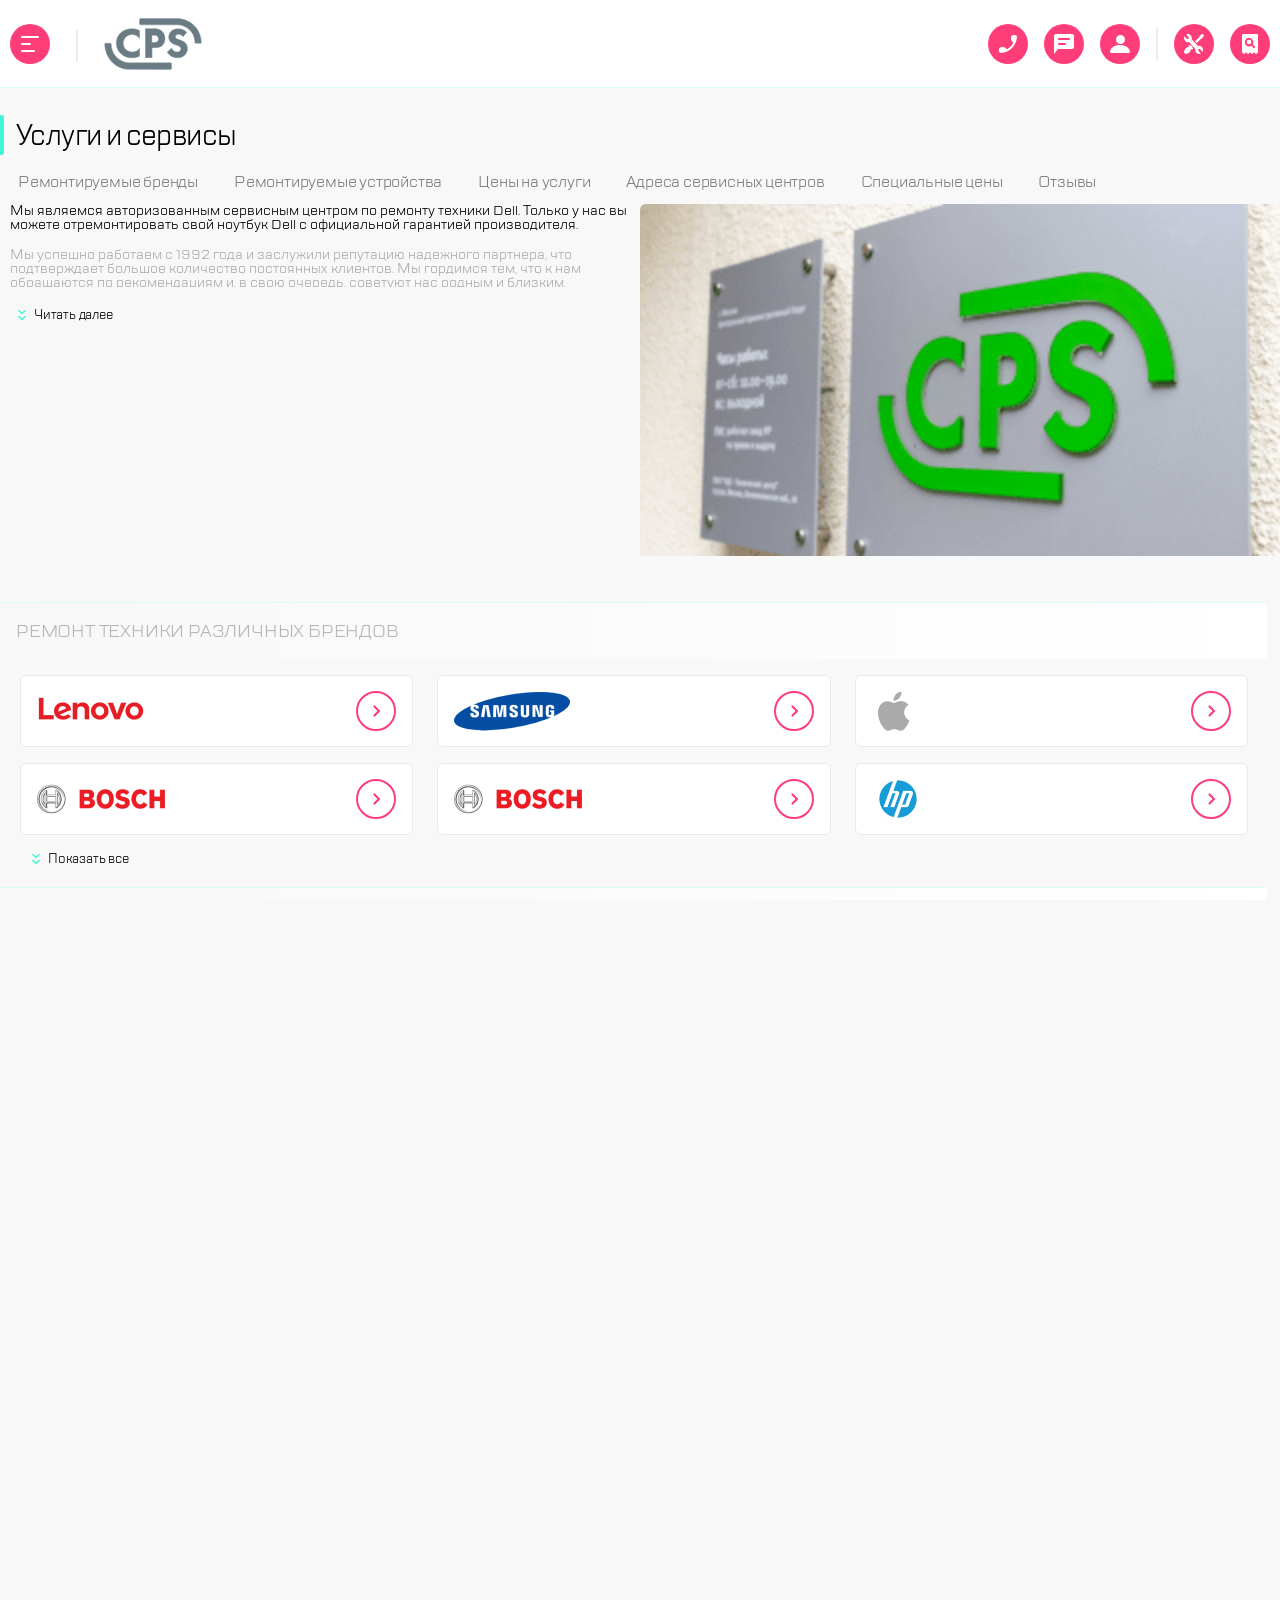
==== commit d3dc7e33: "Updates" ====
--- a/index.html
+++ b/index.html
@@ -1,757 +1 @@
-<!DOCTYPE html>
-<html lang="RU">
-  <head>
-    <meta charset="UTF-8" />
-    <meta http-equiv="X-UA-Compatible" content="IE=edge" />
-    <meta name="viewport" content="width=device-width, initial-scale=1.0" />
-    <link rel="stylesheet" href="style.css" />
-	<link rel="stylesheet" href="https://cdn.jsdelivr.net/npm/swiper@11/swiper-bundle.min.css">
-    <title>CPS сервис</title>
-</head>
-
- <body>
-
-	<div class="page-container">
-		<div class="page-container__veil"></div>
-			<header class="header">
-
-			<nav class="header-menu">
-
-				<ul class="menu__list">
-
-					<div class="list-container"> 
-						<li class="menu__item">
-							<button class="menu-button menu-button__burger" type="button">
-								<img src="icons/burger.svg" alt="Меню">							
-							</button>
-						</li>	
-						<li class="menu__item">						
-							<img class="menu-divider1" src="icons/divider.svg">							
-				   		</li>												    
-						<li class="menu__item">
-							<a href="#" class = "menu-button__cps">
-								<img src="icons/Group.svg"  alt="Логотип CPS" >
-							</a>
-						</li class="menu__item">
-					</div>
-
-					<div class="list-container-no-mobile">
-						<li class="menu__item">
-							<button class="menu-button menu-button__call" type="button">
-								<img src="icons/call.svg" alt="Перезвоните мне" >
-							</button>
-						</li>		
-
-						<li class="menu__item">
-							<button class="menu-button menu-button__chat" type="button">
-								<img src="icons/chat.svg" alt="Написать" >
-							</button>
-						</li>		
-
-						<li class="menu__item">
-							<button class="menu-button menu-button__profile" type="button">
-								<img src="icons/profile.svg" alt="Профиль" >
-							</button>
-						</li>		
-						<li class="menu__item">						
-							<img class="menu-divider2" src="icons/divider.svg">							
-				   		</li>	
-						<li class="menu__item">
-							<button class="menu-button menu-button__repair" type="button">
-								<img src="icons/repair.svg" alt="Оставить заявку" >
-							</button>
-						</li>						
-						<li class="menu__item">
-							<button class="menu-button menu-button__status" type="button">
-								<img src="icons/checkstatus.svg" alt="Статус ремонта" >
-							</button>
-						</li>
-
-					</div>
-
-				</ul>
-
-			</nav>
-
-			</header>
-
-			<div class="contenet_container ">
-
-			<aside class="dropdown-container ">
-					<div class = 'dropdown-container__wrap'>
-						<nav class="dropdown-menu">
-					<div class="dropdown_list-container">
-
-						<ul class="dropdown__list">
-							<li class="dropdown__item">
-								<button class="menu-button menu-button__close">
-									<img src="icons/close.svg"  alt="Закрыть" >
-								</button>
-							</li>
-							<li class="menu__item">
-								<a href="#" class = "menu-button__cps">
-									<img src="icons/Group.svg"  alt="Логотип CPS" >
-								</a>
-							</li>
-							<li class="menu__item">
-								<button class="menu-button menu-button__search">
-									<img src="icons/search.svg" alt="Поиск">
-								</button>
-							</li>
-						</ul>
-
-					</div>
-
-						</nav>
-
-						<nav class="dropdown-menu-container">
-
-					<ul class="dropdown-menu__list">
-						<li class="dropdown-menu__list-item">
-								<a class = "dropdown-menu__list-item__link--disabled dropdown-menu__list-item__link--hover" href="">Ремонт техники</a>
-						</li>
-						<li class="dropdown-menu__list-item ">
-								<a class = "dropdown-menu__list-item__link--disabled dropdown-menu__list-item__link--hover" href="">Услуги и сервисы</a>
-						</li>
-						<li class="dropdown-menu__list-item ">
-								<a class = "dropdown-menu__list-item__link--active dropdown-menu__list-item__link--hover" href="">Корпоративным клиентам</a>
-						</li>
-						<li class="dropdown-menu__list-item">
-								<a class = "dropdown-menu__list-item__link--disabled dropdown-menu__list-item__link--hover" href="">Продавцам техники</a>
-						</li>
-						<li class="dropdown-menu__list-item ">
-								<a class = "dropdown-menu__list-item__link--disabled dropdown-menu__list-item__link--hover" href="">Партнерам</a>
-						</li>
-						<li class="dropdown-menu__list-item ">
-								<a class = "dropdown-menu__list-item__link--disabled dropdown-menu__list-item__link--hover" href="">Производителям</a>
-						</li>
-						<li class="dropdown-menu__list-item">
-								<a class = "dropdown-menu__list-item__link--disabled dropdown-menu__list-item__link--hover" href="">Наши сервисные центры</a>
-						</li>
-						<li class="dropdown-menu__list-item ">
-								<a class = "dropdown-menu__list-item__link--disabled dropdown-menu__list-item__link--hover" href="">Контакты</a>
-						</li>
-
-					</ul>
-
-						</nav>
-
-						<nav class="dropdown-footer-container">
-
-						<ul class="dropdown-footer-menu-list">
-
-							<li class="fdropdown-ooter-item">
-								<button class="dropdown-footer-button dropdown-footer-button__call">
-										<img src="icons/call.svg" alt="Перезвоните мне">
-								</button>
-							</li>
-							<li class="dropdown-footer-item">
-								<button class="dropdown-footer-button dropdown-footer-button__chat">
-									<img src="icons/chat.svg" alt="Написать" >
-								</button>
-							</li>
-							<li class="dropdown-footer-item">
-								<button class="dropdown-footer-button dropdown-footer-button__profile">
-									<img src="icons/profile.svg" alt="Профиль" >
-								</button>
-							</li>
-
-						</ul>
-
-						<div class="dropdown-contact-container">
-							<a class="contact__mail" href="mailto:mail@cps.com">mail@cps.com</a>
-							<a class="contact__tel" href="tel:+78008908900">8 800 890 8900</a>
-						</div>
-						<div class="dropdown-language-container">
-								<a class="language__link language__link--active" href="" >RU</a>
-								<a class="language__link language__link--disabled" href="">EN</a>
-								<a class="language__link language__link--disabled" href="">CH</a>
-
-						</div>
-
-						</nav>
-					</div>
-			</aside> 
-
-			 <div class="modal-call">
-
-				<button type="button" class='modal-call__btn-close'>
-					<img src="icons/close.svg" alt="Закрыть">
-				</button>
-
-				<div class='modal-title'>
-					<span class='line'></span>
-					<h2 class='title__text'>Заказать звонок</h2>
-				</div>
-
-				<form action="/">
-
-					<label for="input-phone">
-						<span class="visually-hidden">Поле ввода номера телефона</span>
-						<input type="tel" id='input-phone' placeholder='Телефон' autocomplete="on" class='input-form'
-						required>
-					</label>
-
-					<p class="modal-privacy-policy">
-						Нажимая “отправить”, вы даете согласие на <a class='modal-privacy-policy-link' href='#0'>обработку
-						персональных данных</a> и соглашаетесь с
-						нашей 
-						<a class='modal-privacy-policy-link' href='#0'>политикой конфиденциальности</a>
-					</p>
-
-					<div class="sumbit-form-btn__wrap">
-						<button class="submit-form-button">
-							<span class='submit-form-btn'>Отправить ></span>
-						</button>
-					</div>
-
-				</form>
-
-			</div> 
-
-			 <div class="modal-message">
-
-				<button type="button" class='modal-message__btn-close'>
-					<img src="icons/close.svg" alt="Закрыть">
-				</button>
-
-				<div class='modal-title'>
-					<span class='line'></span>
-					<h2 class='title__text'>Обратная связь</h2>
-				</div>
-
-				<form action="/">
-
-					<label for="field-name">
-						<span class="visually-hidden">Поле имени</span>
-						<input type='text' id='field-name' placeholder='Имя' autocomplete="on" class='input-form '
-						required>
-					</label>
-
-					<label for="field-phone">
-						<span class="visually-hidden">Поле ввода номера телефона</span>
-						<input type='tel' id='field-phone' placeholder='Телефон' autocomplete="on" class='input-form '
-						required>
-					</label>
-
-					<label for="field-email">
-						<span class="visually-hidden">Поле ввода адреса электронной почты</span>
-						<input type='email' id='field-email' placeholder='Электронная почта' autocomplete="on"
-						class='input-form' required>
-					</label>
-
-					<textarea class='textarea-form' placeholder='Сообщение'></textarea>
-						<p class="modal-privacy-policy">
-							Нажимая “отправить”, вы даете согласие на <a class='modal-privacy-policy-link' href='#0'>обработку
-							персональных данных</a> и соглашаетесь с
-							нашей 
-							<a class='modal-privacy-policy-link' href='#0'>политикой конфиденциальности</a>
-						</p>
-
-						<div class="sumbit-form-btn__wrap">
-							<button class="submit-form-button">
-								<span class='submit-form-btn'>Отправить ></span>
-							</button>
-						</div>
-						
-
-				</form>
-			 </div> 
-
-			<main>
-
-				<h1 class="main-title">Услуги и сервисы</h1>
-
-					<div class="main-desktop-container">
-
-						<h2 class="main-desktop-container__title">Услуги и сервисы</h2>
-
-							<button class="menu-button menu-button__repair" type="button">
-					  			<span class="menu-button__text">Оставить заявку</span>
-					  			<img src="icons/repair.svg" alt="Оставить заявку">
-				 			</button>
-				 			<button class="menu-button menu-button__status" type="button">
-					  			<span class="menu-button__text">Статус ремонта</span>
-					  			<img src="icons/checkstatus.svg" alt="Статус ремонта">
-				 			</button>
-
-	  				</div>
-
-				<nav class="main-menu">
-
-					<ul class="menu-list">				 	
-				 		<li class="menu-list__item ">
-							<a href="" class="menu-link menu-list__item-disabled">Ремонтируемые бренды</a>
-						</li>
-						<li class="menu-list__item">
-							<a href="" class="menu-link menu-link__item-active">Ремонтируемые устройства</a>
-						</li>
-				 		<li class="menu-list__item ">
-							<a href="" class="menu-link menu-list__item-disabled">Цены на услуги</a>
-						</li>
-				 		<li class="menu-list__item ">
-							<a href="" class="menu-link menu-list__item-disabled">Адреса сервисных центров</a>
-						</l>
-						<li class="menu-list__item ">
-							<a href="" class="menu-link menu-list__item-disabled">Специальные цены</a>
-						</li>
-                    	<li class="menu-list__item">
-                        	<a href="" class="menu-link menu-link__item-disabled">Отзывы</a>
-                    	</li>
-
-					</ul>
-
-	  			</nav>
-			  	<div class="about-container">
-
-					<div class="section-info-container">
-
-						<div class="about-text-section">
-							<p class="about-text-section__visible about-text-section__visible--mg">Мы являемся авторизованным сервисным центром по ремонту техники Dell. Только у нас вы можете отремонтировать свой ноутбук Dell с официальной гарантией производителя.</p>
-							<p class="about-text-section__hidden">Мы успешно работаем с 1992 года и заслужили репутацию надежного партнера, что подтверждает большое количество постоянных клиентов. Мы гордимся тем, что к нам обращаются по рекомендациям и, в свою очередь, советуют нас родным и близким.</p>
-						</div>
-						<button type="button" class='control about__control'>
-							<div class="control-icon-wrap">
-								<span class='control-icon control-icon--mg about__control-icon'></span>
-							</div>
-							<span class='control-name about__control-name'>Читать далее</span>
-						</button>
-
-					</div>
-					<div class = "section-cps">
-						<img class="section-cps-image" src="img/MG_320.png" alt="Офис">
-						<source srcset="img/MG_768.png" media="(min-width: 768px)">
-						<source srcset="img/MG_1120.png" media="(min-width: 1120px)">
-					</div>
-
-			  	</div>
-				<div class="services-brand-container">
-					<h2 class="subtitle services_brand_title">Ремонт техники различных брендов</h2>
-					<span class='veil veil__services--height'></span>
-					<div class="brand-slider brand-slider--mg swiper-container">
-						<div class="  swiper-wrapper">
-							<div class="swiper-slide">
-								<div class="brand-slider__slide brand-slider__slide--mg">
-									<img src="img/services/acer.png" alt="Acer">
-									<a href='#0' class='brand-slider__link'></a>
-								</div>
-							</div>
-							<div class="swiper-slide">
-								<div class="brand-slider__slide brand-slider__slide--mg">
-									<img src="img/services/sansung.png" alt="Samsung">
-									<a href='#0' class='brand-slider__link'></a>
-								</div>
-							</div>
-							<div class="swiper-slide">
-								<div class="brand-slider__slide brand-slider__slide--mg">
-									<img src="img/services/apple.png" alt="Apple">
-									<a href='#0' class='brand-slider__link'></a>
-								</div>
-							</div>
-							<div class="swiper-slide">
-								<div class="brand-slider__slide brand-slider__slide--mg">
-									<img src="img/services/Bitmap.png" alt="Lenovo">
-									<a href='#0' class='brand-slider__link'></a>
-								</div>
-							</div>
-							<div class="swiper-slide">
-								<div class="brand-slider__slide brand-slider__slide--mg">
-									<img src="img/services/bosh.png" alt="Bosch">
-									<a href='#0' class='brand-slider__link'></a>
-								</div>
-							</div>
-							<div class="swiper-slide">
-								<div class="brand-slider__slide brand-slider__slide--mg">
-									<img src="img/services/hp.png" alt="Hp">
-									<a href='#0' class='brand-slider__link'></a>
-								</div>
-							</div>
-							<div class="swiper-slide">
-								<div class="brand-slider__slide brand-slider__slide--mg">
-									<img src="img/services/acer.png" alt="Acer">
-									<a href='#0' class='brand-slider__link'></a>
-								</div>
-							</div>
-							<div class="swiper-slide">
-								<div class="brand-slider__slide brand-slider__slide--mg">
-									<img src="img/services/acer.png" alt="Acer">
-									<a href='#0' class='brand-slider__link'></a>
-								</div>
-							</div>
-						</div>
-						<div class="swiper-pagination"></div>
-					</div>
-					<div class="brand-card-desktop-container">
-						<div class="brand-card-desktop-wrap brand-card-desktop-wrap--mg">
-							<div class="brand-card-desktop brand-card-desktop--mg brand-card ">
-								<img src="img/services/Bitmap.png" alt="Lenovo">
-								<a href='#0' class='brand-slider__link'></a>
-							</div>
-							<div class="brand-card-desktop brand-card-desktop--mg brand-card">
-								<img src="img/services/sansung.png" alt="Samsung">
-								<a href='#0' class='brand-slider__link'></a>
-							</div>
-							<div class="brand-card-desktop brand-card-desktop--mg brand-card">
-								<img src="img/services/apple.png" alt="Apple">
-								<a href='#0' class='brand-slider__link'></a>
-							</div>
-							<div class="brand-card-desktop brand-card-desktop--mg brand-card">
-								<img src="img/services/bosh.png" alt="Bosch">
-								<a href='#0' class='brand-slider__link'></a>
-							</div>
-							<div class="brand-card-desktop brand-card-desktop--mg brand-card">
-								<img src="img/services/bosh.png" alt="Bosch">
-								<a href='#0' class='brand-slider__link'></a>
-							</div>
-							<div class="brand-card-desktop brand-card-desktop--mg brand-card">
-								<img src="img/services/hp.png" alt="Hp">
-								<a href='#0' class='brand-slider__link'></a>
-							</div>
-							<div class="brand-card-desktop brand-card-desktop--mg brand-card">
-								<img src="img/services/acer.png" alt="Acer">
-								<a href='#0' class='brand-slider__link'></a>
-							</div>
-							<div class="brand-card-desktop brand-card-desktop--mg brand-card">
-								<img src="img/services/apple.png" alt="Apple">
-								<a href='#0' class='brand-slider__link'></a>
-							</div>
-							<div class="brand-card-desktop brand-card-desktop--mg brand-card">
-								<img src="img/services/acer.png" alt="Acer">
-								<a href='#0' class='brand-slider__link'></a>
-							</div>
-							<div class="brand-card-desktop brand-card-desktop--mg brand-card brand-card-hidden1440"></div>
-							<div class="brand-card-desktop brand-card-desktop--mg brand-card brand-card-hidden1440"></div>
-							<div class="brand-card-desktop brand-card-desktop--mg brand-card brand-card-hidden1440"></div>
-						</div>
-						<div class="control-wrap">
-							<button type="button" class='control brand-control'>
-								<div class="control-icon-wrap brand-img">
-									<span class='control-icon control-icon--mg brand__control-icon'></span>
-								</div>
-								<span class='control-name brand__control-name'>Показать все</span>
-							</button>
-						</div>
-					</div>
-				</div>
-				<div class="repair-container">
-					<h2 class="subtitle repair_title"> ремонт различных видов техники</h2>
-					<div class="repair-slider swiper-container">
-						<span class="veil-gradient veil-gradient__right veil-gradient__repair-right--size"></span>
-						<span class="veil-gradient veil-gradient__left veil-gradient__repair-left--size"></span>
-						<div class="swiper-wrapper">
-							<div class="swiper-slide">
-								<div class="repair-slider__slide repair-slider__slide--mg">
-									<div class="repair-card">
-										<h2 class="repair-card__title">Ремонт ноутбуков</h2>
-										<a href="#repair-notebooks" class="repair-card-btn--position">
-											<svg class="icon-base" width="40" height="40" viewBox="0 0 40 40" fill="none" xmlns="http://www.w3.org/2000/svg">
-												<title>Подробнее</title>
-												<rect x="1" y="1" width="38" height="38" rx="19" stroke="#FF3E79" stroke-width="2"/>
-												<path fill-rule="evenodd" clip-rule="evenodd" d="M21.5 20L17.7071 16.2071C17.3166 15.8166 17.3166 15.1834 17.7071 14.7929L17.7929 14.7071C18.1834 14.3166 18.8166 14.3166 19.2071 14.7071L23.7929 19.2929C24.1834 19.6834 24.1834 20.3166 23.7929 20.7071L19.2071 25.2929C18.8166 25.6834 18.1834 25.6834 17.7929 25.2929L17.7071 25.2071C17.3166 24.8166 17.3166 24.1834 17.7071 23.7929L21.5 20Z" fill="#FF3E79"/>
-											</svg>
-										</a>
-									</div>
-								</div>
-							</div>
-							<div class="swiper-slide">
-								<div class="repair-slider__slide repair-slider__slide--mg">
-									<div class="repair-card">
-										<h2 class="repair-card__title">Ремонт планшетов</h2>
-										<a href="#repair-tablets" class="repair-card-btn--position">
-											<svg class="icon-base" width="40" height="40" viewBox="0 0 40 40" fill="none" xmlns="http://www.w3.org/2000/svg">
-												<title>Подробнее</title>
-												<rect x="1" y="1" width="38" height="38" rx="19" stroke="#FF3E79" stroke-width="2"/>
-												<path fill-rule="evenodd" clip-rule="evenodd" d="M21.5 20L17.7071 16.2071C17.3166 15.8166 17.3166 15.1834 17.7071 14.7929L17.7929 14.7071C18.1834 14.3166 18.8166 14.3166 19.2071 14.7071L23.7929 19.2929C24.1834 19.6834 24.1834 20.3166 23.7929 20.7071L19.2071 25.2929C18.8166 25.6834 18.1834 25.6834 17.7929 25.2929L17.7071 25.2071C17.3166 24.8166 17.3166 24.1834 17.7071 23.7929L21.5 20Z" fill="#FF3E79"/>
-											</svg>
-										</a>
-									</div>
-								</div>
-							</div>
-							<div class="swiper-slide">
-								<div class="repair-slider__slide repair-slider__slide--mg">
-									<div class="repair-card">
-										<h2 class="repair-card__title">Ремонт ПК</h2>
-										<a href="#repair-pc" class="repair-card-btn--position">
-											<svg class="icon-base" width="40" height="40" viewBox="0 0 40 40" fill="none" xmlns="http://www.w3.org/2000/svg">
-												<title>Подробнее</title>
-												<rect x="1" y="1" width="38" height="38" rx="19" stroke="#FF3E79" stroke-width="2"/>
-												<path fill-rule="evenodd" clip-rule="evenodd" d="M21.5 20L17.7071 16.2071C17.3166 15.8166 17.3166 15.1834 17.7071 14.7929L17.7929 14.7071C18.1834 14.3166 18.8166 14.3166 19.2071 14.7071L23.7929 19.2929C24.1834 19.6834 24.1834 20.3166 23.7929 20.7071L19.2071 25.2929C18.8166 25.6834 18.1834 25.6834 17.7929 25.2929L17.7071 25.2071C17.3166 24.8166 17.3166 24.1834 17.7071 23.7929L21.5 20Z" fill="#FF3E79"/>
-											</svg>
-										</a>
-									</div>
-								</div>
-							</div>
-							<div class="swiper-slide">
-								<div class="repair-slider__slide repair-slider__slide--mg">
-									<div class="repair-card">
-										<h2 class="repair-card__title">Ремонт мониторов</h2>
-										<a href="#repair-monitors" class="repair-card-btn--position">
-											<svg class="icon-base" width="40" height="40" viewBox="0 0 40 40" fill="none" xmlns="http://www.w3.org/2000/svg">
-												<title>Подробнее</title>
-												<rect x="1" y="1" width="38" height="38" rx="19" stroke="#FF3E79" stroke-width="2"/>
-												<path fill-rule="evenodd" clip-rule="evenodd" d="M21.5 20L17.7071 16.2071C17.3166 15.8166 17.3166 15.1834 17.7071 14.7929L17.7929 14.7071C18.1834 14.3166 18.8166 14.3166 19.2071 14.7071L23.7929 19.2929C24.1834 19.6834 24.1834 20.3166 23.7929 20.7071L19.2071 25.2929C18.8166 25.6834 18.1834 25.6834 17.7929 25.2929L17.7071 25.2071C17.3166 24.8166 17.3166 24.1834 17.7071 23.7929L21.5 20Z" fill="#FF3E79"/>
-											</svg>
-										</a>
-									</div>
-								</div>
-							</div>
-							<div class="swiper-slide">
-								<div class="repair-slider__slide repair-slider__slide--mg">
-									<div class="repair-card">
-										<h2 class="repair-card__title">Ремонт принтеров</h2>
-										<a href="#repair-prints" class="repair-card-btn--position">
-											<svg class="icon-base" width="40" height="40" viewBox="0 0 40 40" fill="none" xmlns="http://www.w3.org/2000/svg">
-												<title>Подробнее</title>
-												<rect x="1" y="1" width="38" height="38" rx="19" stroke="#FF3E79" stroke-width="2"/>
-												<path fill-rule="evenodd" clip-rule="evenodd" d="M21.5 20L17.7071 16.2071C17.3166 15.8166 17.3166 15.1834 17.7071 14.7929L17.7929 14.7071C18.1834 14.3166 18.8166 14.3166 19.2071 14.7071L23.7929 19.2929C24.1834 19.6834 24.1834 20.3166 23.7929 20.7071L19.2071 25.2929C18.8166 25.6834 18.1834 25.6834 17.7929 25.2929L17.7071 25.2071C17.3166 24.8166 17.3166 24.1834 17.7071 23.7929L21.5 20Z" fill="#FF3E79"/>
-											</svg>
-										</a>
-									</div>
-								</div>
-							</div>
-						</div>
-						<div class="swiper-pagination"></div>
-					</div>
-					<div class="repair-card-desktop-container">
-						<div class="repair-card-desktop-wrap repair-card-desktop-wrap--mg">
-							<div class="repair-card-desktop repair-card-desktop--mg repair-card">
-								<h2 class="repair-card__title">Ремонт ноутбуков</h2>
-								<a href="#repair-notebooks" class="repair-card-btn--position">
-									<svg class="icon-base" width="40" height="40" viewBox="0 0 40 40" fill="none" xmlns="http://www.w3.org/2000/svg">
-										<title>Подробнее</title>
-										<rect x="1" y="1" width="38" height="38" rx="19" stroke="#FF3E79" stroke-width="2"/>
-										<path fill-rule="evenodd" clip-rule="evenodd" d="M21.5 20L17.7071 16.2071C17.3166 15.8166 17.3166 15.1834 17.7071 14.7929L17.7929 14.7071C18.1834 14.3166 18.8166 14.3166 19.2071 14.7071L23.7929 19.2929C24.1834 19.6834 24.1834 20.3166 23.7929 20.7071L19.2071 25.2929C18.8166 25.6834 18.1834 25.6834 17.7929 25.2929L17.7071 25.2071C17.3166 24.8166 17.3166 24.1834 17.7071 23.7929L21.5 20Z" fill="#FF3E79"/>
-									</svg>
-								</a>
-							</div>
-							<div class="repair-card-desktop repair-card-desktop--mg repair-card">
-								<h2 class="repair-card__title">Ремонт планшетов</h2>
-								<a href="#repair-tablets" class="repair-card-btn--position">
-									<svg class="icon-base" width="40" height="40" viewBox="0 0 40 40" fill="none" xmlns="http://www.w3.org/2000/svg">
-										<title>Подробнее</title>
-										<rect x="1" y="1" width="38" height="38" rx="19" stroke="#FF3E79" stroke-width="2"/>
-										<path fill-rule="evenodd" clip-rule="evenodd" d="M21.5 20L17.7071 16.2071C17.3166 15.8166 17.3166 15.1834 17.7071 14.7929L17.7929 14.7071C18.1834 14.3166 18.8166 14.3166 19.2071 14.7071L23.7929 19.2929C24.1834 19.6834 24.1834 20.3166 23.7929 20.7071L19.2071 25.2929C18.8166 25.6834 18.1834 25.6834 17.7929 25.2929L17.7071 25.2071C17.3166 24.8166 17.3166 24.1834 17.7071 23.7929L21.5 20Z" fill="#FF3E79"/>
-									</svg>
-								</a>
-							</div>
-							<div class="repair-card-desktop repair-card-desktop--mg repair-card">
-								<h2 class="repair-card__title">Ремонт ПК</h2>
-								<a href="#repair-pc" class="repair-card-btn--position">
-									<svg class="icon-base" width="40" height="40" viewBox="0 0 40 40" fill="none" xmlns="http://www.w3.org/2000/svg">
-										<title>Подробнее</title>
-										<rect x="1" y="1" width="38" height="38" rx="19" stroke="#FF3E79" stroke-width="2"/>
-										<path fill-rule="evenodd" clip-rule="evenodd" d="M21.5 20L17.7071 16.2071C17.3166 15.8166 17.3166 15.1834 17.7071 14.7929L17.7929 14.7071C18.1834 14.3166 18.8166 14.3166 19.2071 14.7071L23.7929 19.2929C24.1834 19.6834 24.1834 20.3166 23.7929 20.7071L19.2071 25.2929C18.8166 25.6834 18.1834 25.6834 17.7929 25.2929L17.7071 25.2071C17.3166 24.8166 17.3166 24.1834 17.7071 23.7929L21.5 20Z" fill="#FF3E79"/>
-									</svg>
-								</a>
-							</div>
-							<div class="repair-card-desktop repair-card-desktop--mg repair-card">
-								<h2 class="repair-card__title">Ремонт мониторов</h2>
-								<a href="#repair-monitors" class="repair-card-btn--position">
-									<svg class="icon-base" width="40" height="40" viewBox="0 0 40 40" fill="none" xmlns="http://www.w3.org/2000/svg">
-										<title>Подробнее</title>
-										<rect x="1" y="1" width="38" height="38" rx="19" stroke="#FF3E79" stroke-width="2"/>
-										<path fill-rule="evenodd" clip-rule="evenodd" d="M21.5 20L17.7071 16.2071C17.3166 15.8166 17.3166 15.1834 17.7071 14.7929L17.7929 14.7071C18.1834 14.3166 18.8166 14.3166 19.2071 14.7071L23.7929 19.2929C24.1834 19.6834 24.1834 20.3166 23.7929 20.7071L19.2071 25.2929C18.8166 25.6834 18.1834 25.6834 17.7929 25.2929L17.7071 25.2071C17.3166 24.8166 17.3166 24.1834 17.7071 23.7929L21.5 20Z" fill="#FF3E79"/>
-									</svg>
-								</a>
-							</div>
-							<div class="repair-card-desktop repair-card-desktop--mg repair-card">
-								<h2 class="repair-card__title">Ремонт принтеров</h2>
-								<a href="#repair-prints" class="repair-card-btn--position">
-									<svg class="icon-base" width="40" height="40" viewBox="0 0 40 40" fill="none" xmlns="http://www.w3.org/2000/svg">
-										<title>Подробнее</title>
-										<rect x="1" y="1" width="38" height="38" rx="19" stroke="#FF3E79" stroke-width="2"/>
-										<path fill-rule="evenodd" clip-rule="evenodd" d="M21.5 20L17.7071 16.2071C17.3166 15.8166 17.3166 15.1834 17.7071 14.7929L17.7929 14.7071C18.1834 14.3166 18.8166 14.3166 19.2071 14.7071L23.7929 19.2929C24.1834 19.6834 24.1834 20.3166 23.7929 20.7071L19.2071 25.2929C18.8166 25.6834 18.1834 25.6834 17.7929 25.2929L17.7071 25.2071C17.3166 24.8166 17.3166 24.1834 17.7071 23.7929L21.5 20Z" fill="#FF3E79"/>
-									</svg>
-								</a>
-							</div>
-							<div class="repair-card-desktop repair-card-desktop--mg repair-card repair-card-hidden768"></div>
-							<div class="repair-card-desktop repair-card-desktop--mg repair-card repair-card-hidden1440"></div>
-							<div class="repair-card-desktop repair-card-desktop--mg repair-card repair-card-hidden1440"></div>
-						</div>
-					</div>
-					<button type="button" class='control repair-control'>
-						<div class="control-icon-wrap brand-img">
-							<span class='control-icon control-icon--mg repair__control-icon'></span>
-						</div>
-						<span class='control-name repair__control-name'>Показать все</span>
-					</button>
-					
-
-				</div>
-				<div class="price-container">
-					<h2 class="subtitle price_title"> цены на услуги</h2>
-					<div class="price-slider swiper-container">
-						<span class="veil-gradient veil-gradient__right veil-gradient__price-right--size"></span>
-						<span class="veil-gradient veil-gradient__left veil-gradient__price-left--size"></span>
-						<div class="swiper-wrapper">
-							<div class="swiper-slide">
-								<div class="price-slider__slide price-slider__slide--mg">
-									<div class="price-slider__wrap">
-										<h3 class="price-slider__title price-slider__title--mg">Ремонтные услуги</h3>
-										<p class="price-slider__text price-slider__text--mg">Тестирование с выдачей технического заключения</p>
-										<h3 class="price-slider__title price-slider__title--mg">Цена</h3>
-										<p class="price-slider__text price-slider__text--mg">Бесплатно</p>
-										<h3 class="price-slider__title price-slider__title--mg">Срок</h3>
-										<p class="price-slider__text">30-120 мин</p>
-										<a href="#order" class="btn-order btn-order--position">Заказать ></a>
-									</div>
-								</div>
-							</div>
-							<div class="swiper-slide">
-								<div class="price-slider__slide price-slider__slide--mg">
-									<div class="price-slider__wrap">
-										<h3 class="price-slider__title price-slider__title--mg">Ремонтные услуги</h3>
-										<p class="price-slider__text price-slider__text--mg">Диагностика</p>
-										<h3 class="price-slider__title price-slider__title--mg">Цена</h3>
-										<p class="price-slider__text price-slider__text--mg">Бесплатно</p>
-										<h3 class="price-slider__title price-slider__title--mg">Срок</h3>
-										<p class="price-slider__text">30 мин</p>
-										<a href="#order" class="btn-order btn-order--position">Заказать ></a>
-									</div>
-								</div>
-							</div>
-							<div class="swiper-slide">
-								<div class="price-slider__slide price-slider__slide--mg">
-									<div class="price-slider__wrap">
-										<h3 class="price-slider__title price-slider__title--mg">Ремонтные услуги</h3>
-										<p class="price-slider__text price-slider__text--mg">Замена дисплея</p>
-										<h3 class="price-slider__title price-slider__title--mg">Цена</h3>
-										<p class="price-slider__text price-slider__text--mg">1000 ₽</p>
-										<h3 class="price-slider__title price-slider__title--mg">Срок</h3>
-										<p class="price-slider__text">30-120 мин</p>
-										<a href="#order" class="btn-order btn-order--position">Заказать ></a>
-									</div>
-								</div>
-							</div>
-							<div class="swiper-slide">
-								<div class="price-slider__slide price-slider__slide--mg">
-									<div class="price-slider__wrap">
-										<h3 class="price-slider__title price-slider__title--mg">Ремонтные услуги</h3>
-										<p class="price-slider__text price-slider__text--mg">Замена полифонического динамика</p>
-										<h3 class="price-slider__title price-slider__title--mg">Цена</h3>
-										<p class="price-slider__text price-slider__text--mg">1000 ₽</p>
-										<h3 class="price-slider__title price-slider__title--mg">Срок</h3>
-										<p class="price-slider__text">30-120 мин</p>
-										<a href="#order" class="btn-order btn-order--position">Заказать ></a>
-									</div>
-								</div>
-							</div>
-							<div class="swiper-slide">
-								<div class="price-slider__slide price-slider__slide--mg">
-									<div class="price-slider__wrap">
-										<h3 class="price-slider__title price-slider__title--mg">Ремонтные услуги</h3>
-										<p class="price-slider__text price-slider__text--mg">Замена программного обеспечения</p>
-										<h3 class="price-slider__title price-slider__title--mg">Цена</h3>
-										<p class="price-slider__text price-slider__text--mg">1000 ₽</p>
-										<h3 class="price-slider__title price-slider__title--mg">Срок</h3>
-										<p class="price-slider__text">30-120 мин</p>
-										<a href="#order" class="btn-order btn-order--position">Заказать ></a>
-									</div>
-								</div>
-							</div>
-						</div>
-						<div class="swiper-pagination"></div>
-					</div>
-					<div class="price-desktop-wrap price-desktop-wrap--mg container">
-						<ul class="price-desktop-title price-desktop-title--mg">
-							<li class="price-desktop-title__text">Ремонтные услуги</li>
-							<li class="price-desktop-title__text">Цена</li>
-							<li class="price-desktop-title__text">Срок</li>
-						</ul>
-						<ul class="price-desktop-list">
-							<li class="price-desktop-list__wrap">
-								<p class="price-desktop-list__item-text">Диагностика</p>
-							</li>
-							<li class="price-desktop-list__wrap">
-								<p class="price-desktop-list__item-text">Бесплатно</p>
-							</li>
-							<li class="price-desktop-list__wrap">
-								<p class="price-desktop-list__item-text">30 мин</p>
-							</li>
-							<li class="price-desktop-list__wrap">
-								<a href="#order" class="btn-order">Заказать ></a>
-							</li>
-							<li class="price-desktop-list__wrap">
-								<p class="price-desktop-list__item-text">Замена дисплея</p>
-							</li>
-							<li class="price-desktop-list__wrap">
-								<p class="price-desktop-list__item-text">1 000 ₽</p>
-							</li>
-							<li class="price-desktop-list__wrap">
-								<p class="price-desktop-list__item-text">30-120 мин</p>
-							</li>
-							<li class="price-desktop-list__wrap">
-								<a href="#order" class="btn-order">Заказать ></a>
-							</li>
-							<li class="price-desktop-list__wrap">
-								<p class="price-desktop-list__item-text">Замена полифонического динамика</p>
-							</li>
-							<li class="price-desktop-list__wrap">
-								<p class="price-desktop-list__item-text">1 000 ₽</p>
-							</li>
-							<li class="price-desktop-list__wrap">
-								<p class="price-desktop-list__item-text">30-120 мин</p>
-							</li>
-							<li class="price-desktop-list__wrap">
-								<a href="#order" class="btn-order">Заказать ></a>
-							</li>
-							<li class="price-desktop-list__wrap">
-								<p class="price-desktop-list__item-text">Тестирование с выдачей технического заключения</p>
-							</li>
-							<li class="price-desktop-list__wrap">
-								<p class="price-desktop-list__item-text">1 000 ₽</p>
-							</li>
-							<li class="price-desktop-list__wrap">
-								<p class="price-desktop-list__item-text">30-120 мин</p>
-							</li>
-							<li class="price-desktop-list__wrap">
-								<a href="#order" class="btn-order">Заказать ></a>
-							</li>
-							<li class="price-desktop-list__wrap price-desktop-list__wrap--no-border">
-								<p class="price-desktop-list__item-text">Замена программного обеспечения</p>
-							</li>
-							<li class="price-desktop-list__wrap price-desktop-list__wrap--no-border">
-								<p class="price-desktop-list__item-text">1 000 ₽</p>
-							</li>
-							<li class="price-desktop-list__wrap price-desktop-list__wrap--no-border">
-								<p class="price-desktop-list__item-text">30-120 мин</p>
-							</li>
-							<li class="price-desktop-list__wrap price-desktop-list__wrap--no-border">
-								<a href="#order" class="btn-order">Заказать ></a>
-							</li>
-						</ul>
-					</div>
-				</div>
-				<div class='conditions'>
-
-					<p class='conditions-text'>
-						Все цены указаны с учетом НДС. Стоимость ремонта указана наединичную услугу. Для
-						получения коммерческогопредложения на постоянное обслуживание, оставьте заявку.
-					</p>
-
-					<a href='' class='conditions-link'>
-						Получить коммерческое предложение
-						<span class='conditions-link__arrow-image'></span>
-					</a>
-
-				</div>
-				<footer class="footer-container">
-					<div class='footer-company-info'>
-						<p class='footer-company-info__year'>© 2019 CPS</p>
-						<p class='footer-company-info__text '>
-							Разработано командой Apesong
-						</p>
-					</div>
-					<a href='#0' class='footer__privacy-policy'>Политика конфиденциальности</a>
-					<p class='footer__privacy-policy-text'>
-						Информация, размещенная на данной странице, не является публичной офертой
-					</p>
-				</footer> 
-				</div>
-			</main>
-	</div>
-	<script src="script.js"></script>
-	<script src="https://cdn.jsdelivr.net/npm/swiper@11/swiper-bundle.min.js"></script>
- </body>
-
-</html>+<!doctype html><html lang="RU"><head><meta charset="UTF-8"/><meta http-equiv="X-UA-Compatible" content="IE=edge"/><meta name="viewport" content="width=device-width,initial-scale=1"/><link rel="stylesheet" href="https://cdn.jsdelivr.net/npm/swiper@11/swiper-bundle.min.css"/><title>CPS сервис</title><script defer="defer" src="main.5512bcbd12aa78aa0460.js"></script><link href="main.86aa772501b59c2f7cac.css" rel="stylesheet"></head><body><div class="page-container"><div class="page-container__veil"></div><header class="header"><nav class="header-menu"><ul class="menu__list"><div class="list-container"><li class="menu__item"><button class="menu-button menu-button__burger" type="button"><img src="assets/images/burger.a55efc1e80683dab91f4..svg" alt="Меню"/></button></li><li class="menu__item"><img class="menu-divider1" src="assets/images/divider.89323937bb6b801cbf48..svg"/></li><li class="menu__item"><a href="#" class="menu-button__cps"><img src="assets/images/Group.f71b0b04b40d0fe1d89c..svg" alt="Логотип CPS"/></a></li></div><div class="list-container-no-mobile"><li class="menu__item"><button class="menu-button menu-button__call" type="button"><img src="assets/images/call.8cb146e81c2d959f9b8a..svg" alt="Перезвоните мне"/></button></li><li class="menu__item"><button class="menu-button menu-button__chat" type="button"><img src="assets/images/chat.fdd950e79f840baa3fa0..svg" alt="Написать"/></button></li><li class="menu__item"><button class="menu-button menu-button__profile" type="button"><img src="assets/images/profile.f299a0b1d233ba068159..svg" alt="Профиль"/></button></li><li class="menu__item"><img class="menu-divider2" src="assets/images/divider.89323937bb6b801cbf48..svg"/></li><li class="menu__item"><button class="menu-button menu-button__repair" type="button"><img src="assets/images/repair.89f36b0a88182d174d67..svg" alt="Оставить заявку"/></button></li><li class="menu__item"><button class="menu-button menu-button__status" type="button"><img src="assets/images/checkstatus.bb9d1ec70afc1f567b04..svg" alt="Статус ремонта"/></button></li></div></ul></nav></header><div class="contenet_container"><aside class="dropdown"><div class="dropdown-container__wrap"><nav class="dropdown-menu"><div class="dropdown_list-container"><ul class="dropdown__list"><li class="dropdown__item"><button class="menu-button menu-button__close"><img src="assets/images/close.a34db24347131160c4d5..svg" alt="Закрыть"/></button></li><li class="menu__item"><a href="#" class="menu-button__cps"><img src="assets/images/Group.f71b0b04b40d0fe1d89c..svg" alt="Логотип CPS"/></a></li><li class="menu__item"><button class="menu-button menu-button__search"><img src="assets/images/search.29736460cbc83c19a7aa..svg" alt="Поиск"/></button></li></ul></div></nav><nav class="dropdown-main-menu"><ul class="dropdown-main-menu__list"><li class="dropdown-main-menu__list-item"><a class="dropdown-main-menu__list-item__link--disabled dropdown-main-menu__list-item__link--hover" href="">Ремонт техники</a></li><li class="dropdown-main-menu__list-item"><a class="dropdown-main-menu__list-item__link--disabled dropdown-main-menu__list-item__link--hover" href="">Услуги и сервисы</a></li><li class="dropdown-main-menu__list-item"><a class="dropdown-main-menu__list-item__link--disabled dropdown-main-menu__list-item__link--hover" href="">Корпоративным клиентам</a></li><li class="dropdown-main-menu__list-item"><a class="dropdown-main-menu__list-item__link--disabled dropdown-main-menu__list-item__link--hover" href="">Продавцам техники</a></li><li class="dropdown-main-menu__list-item"><a class="dropdown-main-menu__list-item__link--active dropdown-main-menu__list-item__link--hover" href="">Партнерам</a></li><li class="dropdown-main-menu__list-item"><a class="dropdown-main-menu__list-item__link--disabled dropdown-main-menu__list-item__link--hover" href="">Производителям</a></li><li class="dropdown-main-menu__list-item"><a class="dropdown-main-menu__list-item__link--disabled dropdown-main-menu__list-item__link--hover" href="">Наши сервисные центры</a></li><li class="dropdown-main-menu__list-item"><a class="dropdown-main-menu__list-item__link--disabled dropdown-main-menu__list-item__link--hover" href="">Контакты</a></li></ul></nav><nav class="dropdown-footer"><ul class="dropdown-footer-menu-list"><li class="dropdown-footer-item"><button class="dropdown-footer-button dropdown-footer-button__call"><img src="assets/images/call.8cb146e81c2d959f9b8a..svg" alt="Перезвоните мне"/></button></li><li class="dropdown-footer-item"><button class="dropdown-footer-button dropdown-footer-button__chat"><img src="assets/images/chat.fdd950e79f840baa3fa0..svg" alt="Написать"/></button></li><li class="dropdown-footer-item"><button class="dropdown-footer-button dropdown-footer-button__profile"><img src="assets/images/profile.f299a0b1d233ba068159..svg" alt="Профиль"/></button></li></ul><div class="dropdown-contact"><a class="dropdown-contact__mail" href="mailto:mail@cps.com">mail@cps.com</a> <a class="dropdown-contact__tel" href="tel:+78008908900">8 800 890 8900</a></div><div class="dropdown-language"><a class="dropdown-language__link dropdown-language__link--active" href="">RU</a> <a class="dropdown-language__link dropdown-language--disabled" href="">EN</a> <a class="dropdown-language__link dropdown-language--disabled" href="">CH</a></div></nav></div></aside><div class="modal-call"><button type="button" class="modal-call__btn-close"><img src="assets/images/close.a34db24347131160c4d5..svg" alt="Закрыть"/></button><div class="modal-title"><span class="modal-title__line"></span><h2 class="modal-title__text">Заказать звонок</h2></div><form action="/"><label for="input-phone"><span class="visually-hidden">Поле ввода номера телефона</span> <input type="tel" id="input-phone" placeholder="Телефон" autocomplete="on" class="input-form" required/></label><p class="modal-privacy-policy">Нажимая “отправить”, вы даете согласие на <a class="modal-privacy-policy-link" href="#0">обработку персональных данных</a> и соглашаетесь с нашей <a class="modal-privacy-policy-link" href="#0">политикой конфиденциальности</a></p><div class="sumbit-form-btn__wrap"><button class="submit-form-button"><span class="submit-form-btn">Отправить ></span></button></div></form></div><div class="modal-message"><button type="button" class="modal-message__btn-close"><img src="assets/images/close.a34db24347131160c4d5..svg" alt="Закрыть"/></button><div class="modal-title"><span class="modal-title__line"></span><h2 class="modal-title__text">Обратная связь</h2></div><form action="/"><label for="field-name"><span class="visually-hidden">Поле имени</span> <input id="field-name" placeholder="Имя" autocomplete="on" class="input-form" required/></label> <label for="field-phone"><span class="visually-hidden">Поле ввода номера телефона</span> <input type="tel" id="field-phone" placeholder="Телефон" autocomplete="on" class="input-form" required/></label> <label for="field-email"><span class="visually-hidden">Поле ввода адреса электронной почты</span> <input type="email" id="field-email" placeholder="Электронная почта" autocomplete="on" class="input-form" required/></label> <textarea class="textarea-form" placeholder="Сообщение"></textarea><p class="modal-privacy-policy">Нажимая “отправить”, вы даете согласие на <a class="modal-privacy-policy-link" href="#0">обработку персональных данных</a> и соглашаетесь с нашей <a class="modal-privacy-policy-link" href="#0">политикой конфиденциальности</a></p><div class="sumbit-form-btn__wrap"><button class="submit-form-button"><span class="submit-form-btn">Отправить ></span></button></div></form></div><main><h1 class="main-title">Услуги и сервисы</h1><div class="main-desktop-container"><h2 class="main-desktop-container__title">Услуги и сервисы</h2><button class="menu-button menu-button__repair" type="button"><span class="menu-button__text">Оставить заявку</span> <img src="assets/images/repair.89f36b0a88182d174d67..svg" alt="Оставить заявку"/></button> <button class="menu-button menu-button__status" type="button"><span class="menu-button__text">Статус ремонта</span> <img src="assets/images/checkstatus.bb9d1ec70afc1f567b04..svg" alt="Статус ремонта"/></button></div><nav class="main-menu"><ul class="menu-list"><li class="menu-list__item"><a href="" class="menu-link menu-list__item-disabled">Ремонтируемые бренды</a></li><li class="menu-list__item"><a href="" class="menu-link menu-link__item-active">Ремонтируемые устройства</a></li><li class="menu-list__item"><a href="" class="menu-link menu-list__item-disabled">Цены на услуги</a></li><li class="menu-list__item"><a href="" class="menu-link menu-list__item-disabled">Адреса сервисных центров</a></li><li class="menu-list__item"><a href="" class="menu-link menu-list__item-disabled">Специальные цены</a></li><li class="menu-list__item"><a href="" class="menu-link menu-link__item-disabled">Отзывы</a></li></ul></nav><div class="about-container"><div class="section-info-container"><div class="about-text-section"><p class="about-text-section__visible">Мы являемся авторизованным сервисным центром по ремонту техники Dell. Только у нас вы можете отремонтировать свой ноутбук Dell с официальной гарантией производителя.</p><p class="about-text-section__hidden">Мы успешно работаем с 1992 года и заслужили репутацию надежного партнера, что подтверждает большое количество постоянных клиентов. Мы гордимся тем, что к нам обращаются по рекомендациям и, в свою очередь, советуют нас родным и близким.</p></div><button type="button" class="control about__control"><div class="control-icon-wrap"><span class="control-icon control-icon--mg about__control-icon"></span></div><span class="control-name about__control-name">Читать далее</span></button></div><div class="section-cps"><img class="section-cps-image" src="assets/images/MG_320.2de44b4ce21793a3b553..png" alt="Офис"/><source srcset="assets/images/MG_768.a10f31cfa08d96990f94..png" media="(min-width: 768px)"/><source srcset="assets/images/MG_1120.23b130714aeb100d125b..png" media="(min-width: 1120px)"/></div></div><div class="services-brand-container"><h2 class="subtitle services_brand_title">Ремонт техники различных брендов</h2><span class="veil veil__services--height"></span><div class="brand-slider brand-slider--mg swiper-container"><div class="swiper-wrapper"><div class="swiper-slide"><div class="brand-slider__slide brand-slider__slide--mg"><img src="assets/images/acer.1d1f39c8b499513591e1..png" alt="Acer"/> <a href="#0" class="brand-slider__link"></a></div></div><div class="swiper-slide"><div class="brand-slider__slide brand-slider__slide--mg"><img src="assets/images/sansung.e23109d171851eade3ac..png" alt="Samsung"/> <a href="#0" class="brand-slider__link"></a></div></div><div class="swiper-slide"><div class="brand-slider__slide brand-slider__slide--mg"><img src="assets/images/apple.27963ba765ada7327dcd..png" alt="Apple"/> <a href="#0" class="brand-slider__link"></a></div></div><div class="swiper-slide"><div class="brand-slider__slide brand-slider__slide--mg"><img src="assets/images/Bitmap.1bb1560aade5dba734b6..png" alt="Lenovo"/> <a href="#0" class="brand-slider__link"></a></div></div><div class="swiper-slide"><div class="brand-slider__slide brand-slider__slide--mg"><img src="assets/images/bosh.c6871ee7217f5213114f..png" alt="Bosch"/> <a href="#0" class="brand-slider__link"></a></div></div><div class="swiper-slide"><div class="brand-slider__slide brand-slider__slide--mg"><img src="assets/images/hp.7d4454a996bfa8b0e29f..png" alt="Hp"/> <a href="#0" class="brand-slider__link"></a></div></div><div class="swiper-slide"><div class="brand-slider__slide brand-slider__slide--mg"><img src="assets/images/acer.1d1f39c8b499513591e1..png" alt="Acer"/> <a href="#0" class="brand-slider__link"></a></div></div><div class="swiper-slide"><div class="brand-slider__slide brand-slider__slide--mg"><img src="assets/images/acer.1d1f39c8b499513591e1..png" alt="Acer"/> <a href="#0" class="brand-slider__link"></a></div></div></div><div class="swiper-pagination"></div></div><div class="brand-card-desktop-container"><div class="brand-card-desktop-wrap brand-card-desktop-wrap--mg"><div class="brand-card-desktop brand-card-desktop--mg brand-card"><img src="assets/images/Bitmap.1bb1560aade5dba734b6..png" alt="Lenovo"/> <a href="#0" class="brand-slider__link"></a></div><div class="brand-card-desktop brand-card-desktop--mg brand-card"><img src="assets/images/sansung.e23109d171851eade3ac..png" alt="Samsung"/> <a href="#0" class="brand-slider__link"></a></div><div class="brand-card-desktop brand-card-desktop--mg brand-card"><img src="assets/images/apple.27963ba765ada7327dcd..png" alt="Apple"/> <a href="#0" class="brand-slider__link"></a></div><div class="brand-card-desktop brand-card-desktop--mg brand-card"><img src="assets/images/bosh.c6871ee7217f5213114f..png" alt="Bosch"/> <a href="#0" class="brand-slider__link"></a></div><div class="brand-card-desktop brand-card-desktop--mg brand-card"><img src="assets/images/bosh.c6871ee7217f5213114f..png" alt="Bosch"/> <a href="#0" class="brand-slider__link"></a></div><div class="brand-card-desktop brand-card-desktop--mg brand-card"><img src="assets/images/hp.7d4454a996bfa8b0e29f..png" alt="Hp"/> <a href="#0" class="brand-slider__link"></a></div><div class="brand-card-desktop brand-card-desktop--mg brand-card"><img src="assets/images/acer.1d1f39c8b499513591e1..png" alt="Acer"/> <a href="#0" class="brand-slider__link"></a></div><div class="brand-card-desktop brand-card-desktop--mg brand-card"><img src="assets/images/apple.27963ba765ada7327dcd..png" alt="Apple"/> <a href="#0" class="brand-slider__link"></a></div><div class="brand-card-desktop brand-card-desktop--mg brand-card"><img src="assets/images/acer.1d1f39c8b499513591e1..png" alt="Acer"/> <a href="#0" class="brand-slider__link"></a></div><div class="brand-card-desktop brand-card-desktop--mg brand-card brand-card-hidden1440"></div><div class="brand-card-desktop brand-card-desktop--mg brand-card brand-card-hidden1440"></div><div class="brand-card-desktop brand-card-desktop--mg brand-card brand-card-hidden1440"></div></div><div class="control-wrap"><button type="button" class="control brand-control"><div class="control-icon-wrap brand-img"><span class="control-icon control-icon--mg brand__control-icon"></span></div><span class="control-name brand__control-name">Показать все</span></button></div></div></div><div class="repair-container"><h2 class="subtitle repair_title">ремонт различных видов техники</h2><div class="repair-slider swiper-container"><span class="veil-gradient veil-gradient__right veil-gradient__repair-right--size"></span> <span class="veil-gradient veil-gradient__left veil-gradient__repair-left--size"></span><div class="swiper-wrapper"><div class="swiper-slide"><div class="repair-slider__slide repair-slider__slide--mg"><div class="repair-card"><h2 class="repair-card__title">Ремонт ноутбуков</h2><a href="#repair-notebooks" class="repair-card-btn--position"><svg class="icon-base" width="40" height="40" viewBox="0 0 40 40" fill="none" xmlns="http://www.w3.org/2000/svg"><title>Подробнее</title><rect x="1" y="1" width="38" height="38" rx="19" stroke="#FF3E79" stroke-width="2"/><path fill-rule="evenodd" clip-rule="evenodd" d="M21.5 20L17.7071 16.2071C17.3166 15.8166 17.3166 15.1834 17.7071 14.7929L17.7929 14.7071C18.1834 14.3166 18.8166 14.3166 19.2071 14.7071L23.7929 19.2929C24.1834 19.6834 24.1834 20.3166 23.7929 20.7071L19.2071 25.2929C18.8166 25.6834 18.1834 25.6834 17.7929 25.2929L17.7071 25.2071C17.3166 24.8166 17.3166 24.1834 17.7071 23.7929L21.5 20Z" fill="#FF3E79"/></svg></a></div></div></div><div class="swiper-slide"><div class="repair-slider__slide repair-slider__slide--mg"><div class="repair-card"><h2 class="repair-card__title">Ремонт планшетов</h2><a href="#repair-tablets" class="repair-card-btn--position"><svg class="icon-base" width="40" height="40" viewBox="0 0 40 40" fill="none" xmlns="http://www.w3.org/2000/svg"><title>Подробнее</title><rect x="1" y="1" width="38" height="38" rx="19" stroke="#FF3E79" stroke-width="2"/><path fill-rule="evenodd" clip-rule="evenodd" d="M21.5 20L17.7071 16.2071C17.3166 15.8166 17.3166 15.1834 17.7071 14.7929L17.7929 14.7071C18.1834 14.3166 18.8166 14.3166 19.2071 14.7071L23.7929 19.2929C24.1834 19.6834 24.1834 20.3166 23.7929 20.7071L19.2071 25.2929C18.8166 25.6834 18.1834 25.6834 17.7929 25.2929L17.7071 25.2071C17.3166 24.8166 17.3166 24.1834 17.7071 23.7929L21.5 20Z" fill="#FF3E79"/></svg></a></div></div></div><div class="swiper-slide"><div class="repair-slider__slide repair-slider__slide--mg"><div class="repair-card"><h2 class="repair-card__title">Ремонт ПК</h2><a href="#repair-pc" class="repair-card-btn--position"><svg class="icon-base" width="40" height="40" viewBox="0 0 40 40" fill="none" xmlns="http://www.w3.org/2000/svg"><title>Подробнее</title><rect x="1" y="1" width="38" height="38" rx="19" stroke="#FF3E79" stroke-width="2"/><path fill-rule="evenodd" clip-rule="evenodd" d="M21.5 20L17.7071 16.2071C17.3166 15.8166 17.3166 15.1834 17.7071 14.7929L17.7929 14.7071C18.1834 14.3166 18.8166 14.3166 19.2071 14.7071L23.7929 19.2929C24.1834 19.6834 24.1834 20.3166 23.7929 20.7071L19.2071 25.2929C18.8166 25.6834 18.1834 25.6834 17.7929 25.2929L17.7071 25.2071C17.3166 24.8166 17.3166 24.1834 17.7071 23.7929L21.5 20Z" fill="#FF3E79"/></svg></a></div></div></div><div class="swiper-slide"><div class="repair-slider__slide repair-slider__slide--mg"><div class="repair-card"><h2 class="repair-card__title">Ремонт мониторов</h2><a href="#repair-monitors" class="repair-card-btn--position"><svg class="icon-base" width="40" height="40" viewBox="0 0 40 40" fill="none" xmlns="http://www.w3.org/2000/svg"><title>Подробнее</title><rect x="1" y="1" width="38" height="38" rx="19" stroke="#FF3E79" stroke-width="2"/><path fill-rule="evenodd" clip-rule="evenodd" d="M21.5 20L17.7071 16.2071C17.3166 15.8166 17.3166 15.1834 17.7071 14.7929L17.7929 14.7071C18.1834 14.3166 18.8166 14.3166 19.2071 14.7071L23.7929 19.2929C24.1834 19.6834 24.1834 20.3166 23.7929 20.7071L19.2071 25.2929C18.8166 25.6834 18.1834 25.6834 17.7929 25.2929L17.7071 25.2071C17.3166 24.8166 17.3166 24.1834 17.7071 23.7929L21.5 20Z" fill="#FF3E79"/></svg></a></div></div></div><div class="swiper-slide"><div class="repair-slider__slide repair-slider__slide--mg"><div class="repair-card"><h2 class="repair-card__title">Ремонт принтеров</h2><a href="#repair-prints" class="repair-card-btn--position"><svg class="icon-base" width="40" height="40" viewBox="0 0 40 40" fill="none" xmlns="http://www.w3.org/2000/svg"><title>Подробнее</title><rect x="1" y="1" width="38" height="38" rx="19" stroke="#FF3E79" stroke-width="2"/><path fill-rule="evenodd" clip-rule="evenodd" d="M21.5 20L17.7071 16.2071C17.3166 15.8166 17.3166 15.1834 17.7071 14.7929L17.7929 14.7071C18.1834 14.3166 18.8166 14.3166 19.2071 14.7071L23.7929 19.2929C24.1834 19.6834 24.1834 20.3166 23.7929 20.7071L19.2071 25.2929C18.8166 25.6834 18.1834 25.6834 17.7929 25.2929L17.7071 25.2071C17.3166 24.8166 17.3166 24.1834 17.7071 23.7929L21.5 20Z" fill="#FF3E79"/></svg></a></div></div></div></div><div class="swiper-pagination"></div></div><div class="repair-card-desktop-container"><div class="repair-card-desktop-wrap repair-card-desktop-wrap--mg"><div class="repair-card-desktop repair-card-desktop--mg repair-card"><h2 class="repair-card__title">Ремонт ноутбуков</h2><a href="#repair-notebooks" class="repair-card-btn--position"><svg class="icon-base" width="40" height="40" viewBox="0 0 40 40" fill="none" xmlns="http://www.w3.org/2000/svg"><title>Подробнее</title><rect x="1" y="1" width="38" height="38" rx="19" stroke="#FF3E79" stroke-width="2"/><path fill-rule="evenodd" clip-rule="evenodd" d="M21.5 20L17.7071 16.2071C17.3166 15.8166 17.3166 15.1834 17.7071 14.7929L17.7929 14.7071C18.1834 14.3166 18.8166 14.3166 19.2071 14.7071L23.7929 19.2929C24.1834 19.6834 24.1834 20.3166 23.7929 20.7071L19.2071 25.2929C18.8166 25.6834 18.1834 25.6834 17.7929 25.2929L17.7071 25.2071C17.3166 24.8166 17.3166 24.1834 17.7071 23.7929L21.5 20Z" fill="#FF3E79"/></svg></a></div><div class="repair-card-desktop repair-card-desktop--mg repair-card"><h2 class="repair-card__title">Ремонт планшетов</h2><a href="#repair-tablets" class="repair-card-btn--position"><svg class="icon-base" width="40" height="40" viewBox="0 0 40 40" fill="none" xmlns="http://www.w3.org/2000/svg"><title>Подробнее</title><rect x="1" y="1" width="38" height="38" rx="19" stroke="#FF3E79" stroke-width="2"/><path fill-rule="evenodd" clip-rule="evenodd" d="M21.5 20L17.7071 16.2071C17.3166 15.8166 17.3166 15.1834 17.7071 14.7929L17.7929 14.7071C18.1834 14.3166 18.8166 14.3166 19.2071 14.7071L23.7929 19.2929C24.1834 19.6834 24.1834 20.3166 23.7929 20.7071L19.2071 25.2929C18.8166 25.6834 18.1834 25.6834 17.7929 25.2929L17.7071 25.2071C17.3166 24.8166 17.3166 24.1834 17.7071 23.7929L21.5 20Z" fill="#FF3E79"/></svg></a></div><div class="repair-card-desktop repair-card-desktop--mg repair-card"><h2 class="repair-card__title">Ремонт ПК</h2><a href="#repair-pc" class="repair-card-btn--position"><svg class="icon-base" width="40" height="40" viewBox="0 0 40 40" fill="none" xmlns="http://www.w3.org/2000/svg"><title>Подробнее</title><rect x="1" y="1" width="38" height="38" rx="19" stroke="#FF3E79" stroke-width="2"/><path fill-rule="evenodd" clip-rule="evenodd" d="M21.5 20L17.7071 16.2071C17.3166 15.8166 17.3166 15.1834 17.7071 14.7929L17.7929 14.7071C18.1834 14.3166 18.8166 14.3166 19.2071 14.7071L23.7929 19.2929C24.1834 19.6834 24.1834 20.3166 23.7929 20.7071L19.2071 25.2929C18.8166 25.6834 18.1834 25.6834 17.7929 25.2929L17.7071 25.2071C17.3166 24.8166 17.3166 24.1834 17.7071 23.7929L21.5 20Z" fill="#FF3E79"/></svg></a></div><div class="repair-card-desktop repair-card-desktop--mg repair-card"><h2 class="repair-card__title">Ремонт мониторов</h2><a href="#repair-monitors" class="repair-card-btn--position"><svg class="icon-base" width="40" height="40" viewBox="0 0 40 40" fill="none" xmlns="http://www.w3.org/2000/svg"><title>Подробнее</title><rect x="1" y="1" width="38" height="38" rx="19" stroke="#FF3E79" stroke-width="2"/><path fill-rule="evenodd" clip-rule="evenodd" d="M21.5 20L17.7071 16.2071C17.3166 15.8166 17.3166 15.1834 17.7071 14.7929L17.7929 14.7071C18.1834 14.3166 18.8166 14.3166 19.2071 14.7071L23.7929 19.2929C24.1834 19.6834 24.1834 20.3166 23.7929 20.7071L19.2071 25.2929C18.8166 25.6834 18.1834 25.6834 17.7929 25.2929L17.7071 25.2071C17.3166 24.8166 17.3166 24.1834 17.7071 23.7929L21.5 20Z" fill="#FF3E79"/></svg></a></div><div class="repair-card-desktop repair-card-desktop--mg repair-card"><h2 class="repair-card__title">Ремонт принтеров</h2><a href="#repair-prints" class="repair-card-btn--position"><svg class="icon-base" width="40" height="40" viewBox="0 0 40 40" fill="none" xmlns="http://www.w3.org/2000/svg"><title>Подробнее</title><rect x="1" y="1" width="38" height="38" rx="19" stroke="#FF3E79" stroke-width="2"/><path fill-rule="evenodd" clip-rule="evenodd" d="M21.5 20L17.7071 16.2071C17.3166 15.8166 17.3166 15.1834 17.7071 14.7929L17.7929 14.7071C18.1834 14.3166 18.8166 14.3166 19.2071 14.7071L23.7929 19.2929C24.1834 19.6834 24.1834 20.3166 23.7929 20.7071L19.2071 25.2929C18.8166 25.6834 18.1834 25.6834 17.7929 25.2929L17.7071 25.2071C17.3166 24.8166 17.3166 24.1834 17.7071 23.7929L21.5 20Z" fill="#FF3E79"/></svg></a></div><div class="repair-card-desktop repair-card-desktop--mg repair-card repair-card-hidden768"></div><div class="repair-card-desktop repair-card-desktop--mg repair-card repair-card-hidden1440"></div><div class="repair-card-desktop repair-card-desktop--mg repair-card repair-card-hidden1440"></div></div></div><button type="button" class="control repair-control"><div class="control-icon-wrap brand-img"><span class="control-icon control-icon--mg repair__control-icon"></span></div><span class="control-name repair__control-name">Показать все</span></button></div><div class="price-container"><h2 class="subtitle price_title">цены на услуги</h2><div class="price-slider swiper-container"><span class="veil-gradient veil-gradient__right veil-gradient__price-right--size"></span> <span class="veil-gradient veil-gradient__left veil-gradient__price-left--size"></span><div class="swiper-wrapper"><div class="swiper-slide"><div class="price-slider__slide price-slider__slide--mg"><div class="price-slider__wrap"><h3 class="price-slider__title price-slider__title--mg">Ремонтные услуги</h3><p class="price-slider__text price-slider__text--mg">Тестирование с выдачей технического заключения</p><h3 class="price-slider__title price-slider__title--mg">Цена</h3><p class="price-slider__text price-slider__text--mg">Бесплатно</p><h3 class="price-slider__title price-slider__title--mg">Срок</h3><p class="price-slider__text">30-120 мин</p><a href="#order" class="btn-order btn-order--position">Заказать ></a></div></div></div><div class="swiper-slide"><div class="price-slider__slide price-slider__slide--mg"><div class="price-slider__wrap"><h3 class="price-slider__title price-slider__title--mg">Ремонтные услуги</h3><p class="price-slider__text price-slider__text--mg">Диагностика</p><h3 class="price-slider__title price-slider__title--mg">Цена</h3><p class="price-slider__text price-slider__text--mg">Бесплатно</p><h3 class="price-slider__title price-slider__title--mg">Срок</h3><p class="price-slider__text">30 мин</p><a href="#order" class="btn-order btn-order--position">Заказать ></a></div></div></div><div class="swiper-slide"><div class="price-slider__slide price-slider__slide--mg"><div class="price-slider__wrap"><h3 class="price-slider__title price-slider__title--mg">Ремонтные услуги</h3><p class="price-slider__text price-slider__text--mg">Замена дисплея</p><h3 class="price-slider__title price-slider__title--mg">Цена</h3><p class="price-slider__text price-slider__text--mg">1000 ₽</p><h3 class="price-slider__title price-slider__title--mg">Срок</h3><p class="price-slider__text">30-120 мин</p><a href="#order" class="btn-order btn-order--position">Заказать ></a></div></div></div><div class="swiper-slide"><div class="price-slider__slide price-slider__slide--mg"><div class="price-slider__wrap"><h3 class="price-slider__title price-slider__title--mg">Ремонтные услуги</h3><p class="price-slider__text price-slider__text--mg">Замена полифонического динамика</p><h3 class="price-slider__title price-slider__title--mg">Цена</h3><p class="price-slider__text price-slider__text--mg">1000 ₽</p><h3 class="price-slider__title price-slider__title--mg">Срок</h3><p class="price-slider__text">30-120 мин</p><a href="#order" class="btn-order btn-order--position">Заказать ></a></div></div></div><div class="swiper-slide"><div class="price-slider__slide price-slider__slide--mg"><div class="price-slider__wrap"><h3 class="price-slider__title price-slider__title--mg">Ремонтные услуги</h3><p class="price-slider__text price-slider__text--mg">Замена программного обеспечения</p><h3 class="price-slider__title price-slider__title--mg">Цена</h3><p class="price-slider__text price-slider__text--mg">1000 ₽</p><h3 class="price-slider__title price-slider__title--mg">Срок</h3><p class="price-slider__text">30-120 мин</p><a href="#order" class="btn-order btn-order--position">Заказать ></a></div></div></div></div><div class="swiper-pagination"></div></div><div class="price-desktop-wrap price-desktop-wrap--mg container"><ul class="price-desktop-title price-desktop-title--mg"><li class="price-desktop-title__text">Ремонтные услуги</li><li class="price-desktop-title__text">Цена</li><li class="price-desktop-title__text">Срок</li></ul><ul class="price-desktop-list"><li class="price-desktop-list__wrap"><p class="price-desktop-list__item-text">Диагностика</p></li><li class="price-desktop-list__wrap"><p class="price-desktop-list__item-text">Бесплатно</p></li><li class="price-desktop-list__wrap"><p class="price-desktop-list__item-text">30 мин</p></li><li class="price-desktop-list__wrap"><a href="#order" class="btn-order">Заказать ></a></li><li class="price-desktop-list__wrap"><p class="price-desktop-list__item-text">Замена дисплея</p></li><li class="price-desktop-list__wrap"><p class="price-desktop-list__item-text">1 000 ₽</p></li><li class="price-desktop-list__wrap"><p class="price-desktop-list__item-text">30-120 мин</p></li><li class="price-desktop-list__wrap"><a href="#order" class="btn-order">Заказать ></a></li><li class="price-desktop-list__wrap"><p class="price-desktop-list__item-text">Замена полифонического динамика</p></li><li class="price-desktop-list__wrap"><p class="price-desktop-list__item-text">1 000 ₽</p></li><li class="price-desktop-list__wrap"><p class="price-desktop-list__item-text">30-120 мин</p></li><li class="price-desktop-list__wrap"><a href="#order" class="btn-order">Заказать ></a></li><li class="price-desktop-list__wrap"><p class="price-desktop-list__item-text">Тестирование с выдачей технического заключения</p></li><li class="price-desktop-list__wrap"><p class="price-desktop-list__item-text">1 000 ₽</p></li><li class="price-desktop-list__wrap"><p class="price-desktop-list__item-text">30-120 мин</p></li><li class="price-desktop-list__wrap"><a href="#order" class="btn-order">Заказать ></a></li><li class="price-desktop-list__wrap price-desktop-list__wrap--no-border"><p class="price-desktop-list__item-text">Замена программного обеспечения</p></li><li class="price-desktop-list__wrap price-desktop-list__wrap--no-border"><p class="price-desktop-list__item-text">1 000 ₽</p></li><li class="price-desktop-list__wrap price-desktop-list__wrap--no-border"><p class="price-desktop-list__item-text">30-120 мин</p></li><li class="price-desktop-list__wrap price-desktop-list__wrap--no-border"><a href="#order" class="btn-order">Заказать ></a></li></ul></div></div><div class="conditions"><p class="conditions-text">Все цены указаны с учетом НДС. Стоимость ремонта указана наединичную услугу. Для получения коммерческогопредложения на постоянное обслуживание, оставьте заявку.</p><a href="" class="conditions-link">Получить коммерческое предложение <span class="conditions-link__arrow-image"></span></a></div><footer class="footer footer-container"><div class="footer-company-info"><p class="footer-company-info__year">© 2019 CPS</p><p class="footer-company-info__text">Разработано командой Apesong</p></div><a href="#0" class="footer__privacy-policy">Политика конфиденциальности</a><p class="footer__privacy-policy-text">Информация, размещенная на данной странице, не является публичной офертой</p></footer></main></div><script src="https://cdn.jsdelivr.net/npm/swiper@11/swiper-bundle.min.js"></script></div></body></html>
--- a/main.86aa772501b59c2f7cac.css
+++ b/main.86aa772501b59c2f7cac.css
@@ -0,0 +1 @@
+@font-face{font-family:"TT Lakes";src:local("../../fonts/TTLakes/TTLakes-Bold.eot"),url(fonts/TTLakes-Bold.woff) format("woff"),url(fonts/TTLakes-Bold.ttf) format("truetype");font-weight:bold;font-style:normal}@font-face{font-family:"TT Lakes";src:local("../../fonts/TTLakes/TTLakes-Medium.eot"),url(fonts/TTLakes-Medium.woff) format("woff"),url(fonts/TTLakes-Medium.ttf) format("truetype");font-weight:600;font-style:normal}@font-face{font-family:"TT Lakes";src:local("../../fonts/TTLakes/TTLakes-Regular.eot"),url(fonts/TTLakes-Regular.woff) format("woff"),url(fonts/TTLakes-Regular.ttf) format("truetype");font-weight:normal;font-style:normal}*,*::before,*::after{padding:0;margin:0;border:0;-webkit-box-sizing:border-box;box-sizing:border-box}a{-webkit-text-decoration:none;text-decoration:none;color:inherit}button{background-color:rgba(0,0,0,0);outline:none;-webkit-transition:all .4s;transition:all .4s}ul,ol,li{list-style:none}img{vertical-align:top}h1,h2,h3,h4,h5,h6{font-weight:inherit;font-size:inherit}html,body{line-height:1;font-size:16px;min-width:320px;font-family:"TT Lakes";color:#000;background-color:#f8f8f8;height:100%;overflow-x:hidden}.overflow-block{overflow-y:hidden}.page-container{max-width:1440px;margin:0 auto;position:relative}.page-container__veil{height:100%;position:absolute;left:0;top:0;width:100%;height:100%;background-color:rgba(255,253,253,.641);z-index:10;display:none}.page-container__veil--active{display:block}.subtitle{width:99%;text-transform:uppercase;padding:16px;letter-spacing:-0.2px;background-color:#fff;color:#b5b6bc;font-size:18px;line-height:24px;-webkit-user-select:none;-moz-user-select:none;-ms-user-select:none;user-select:none;background:-webkit-gradient(linear, left top, right top, color-stop(1.39%, #f8f8f8), to(#ffffff));background:linear-gradient(90deg, #f8f8f8 1.39%, #ffffff 100%);border-top:1px solid #d9fff5}.veil{position:absolute;z-index:10;right:0;width:24px;background:-webkit-gradient(linear, right top, left top, color-stop(16.84%, #f8f8f8), to(rgba(248, 248, 248, 0.0001)));background:linear-gradient(270deg, #f8f8f8 16.84%, rgba(248, 248, 248, 0.0001) 100%)}.veil__services--height{top:96px;height:71px}.veil__slide-list--height{top:0;right:0;height:36px}.header{height:88px;background-color:#fff;display:-webkit-box;display:-ms-flexbox;display:flex;-webkit-box-orient:vertical;-webkit-box-direction:normal;-ms-flex-direction:column;flex-direction:column;-webkit-box-pack:center;-ms-flex-pack:center;justify-content:center;border-bottom:1px solid #d9fff5;margin-bottom:24px}.header-menu{-webkit-box-pack:center;-ms-flex-pack:center;justify-content:center;padding:10px}.list-container,.list-container-no-mobile{display:-webkit-box;display:-ms-flexbox;display:flex;-webkit-box-align:center;-ms-flex-align:center;align-items:center}.main-desktop-container,.section-reviews,.menu-divider1{display:none}.menu-divider-2{position:absolute;top:24px}.menu-list{display:-webkit-box;display:-ms-flexbox;display:flex;overflow-x:auto;scrollbar-width:none}.menu__list{display:-webkit-box;display:-ms-flexbox;display:flex;-webkit-box-pack:justify;-ms-flex-pack:justify;justify-content:space-between}.list-container-no-mobile li:nth-child(1),.list-container-no-mobile li:nth-child(2),.list-container-no-mobile li:nth-child(3){display:none}.menu-button{height:40px;width:40px;border-radius:50%;padding:0;border:none;cursor:pointer;background-color:#ff3e79}.menu-button__search{margin-left:70px}.menu-button__cps{height:40px;padding:0;border:none;cursor:pointer;background-color:rgba(0,0,0,0);margin:0}.dropdown-footer-button{height:40px;width:40px;border-radius:50%;padding:0;border:none;cursor:pointer;background-color:#ff3e79}.modal-call__btn-close{width:40px;height:40px;margin-bottom:20px;border-radius:50%;padding:0;border:none;cursor:pointer;background-color:#ff3e79}.modal-message__btn-close{width:40px;height:40px;margin-bottom:20px;border-radius:50%;padding:0;border:none;cursor:pointer;background-color:#ff3e79}.submit-form-button{width:119px;height:32px;display:-webkit-box;display:-ms-flexbox;display:flex;-webkit-box-align:center;-ms-flex-align:center;align-items:center;-webkit-box-pack:center;-ms-flex-pack:center;justify-content:center;font-weight:600;color:#fff;background-color:#ff3e79;letter-spacing:-0.15px;border-radius:16px;-webkit-transition:all .4s;transition:all .4s}.control-name:hover{cursor:pointer;color:#7e7e82}.brand-slider__link:hover{-webkit-transform:scale(1.04);-ms-transform:scale(1.04);transform:scale(1.04)}.btn-order{width:119px;height:32px;display:-webkit-box;display:-ms-flexbox;display:flex;-webkit-box-align:center;-ms-flex-align:center;align-items:center;-webkit-box-pack:center;-ms-flex-pack:center;justify-content:center;font-weight:600;color:#fff;background-color:#ff3e79;letter-spacing:-0.15px;border-radius:16px;-webkit-transition:all .4s;transition:all .4s}.btn-order--position{position:absolute;bottom:0;right:0}.menu-link__item-active{border:2px solid #d9fff5;border-radius:6px}.modal-call{position:absolute;top:0;right:0;z-index:100;display:-webkit-box;display:-ms-flexbox;display:flex;-webkit-box-orient:vertical;-webkit-box-direction:normal;-ms-flex-direction:column;flex-direction:column;width:100%;max-width:360px;min-height:676px;background-color:#fff;padding:24px 16px 75px 16px;-webkit-transform:translate(900px);-ms-transform:translate(900px);transform:translate(900px);visibility:hidden;border-left:1px solid #d9fff5;-webkit-box-shadow:-8px 7px 8px 0px rgba(34,60,80,.2);box-shadow:-8px 7px 8px 0px rgba(34,60,80,.2);-webkit-transition:all .9s;transition:all .9s}.modal-call__active{-webkit-transform:translate(0);-ms-transform:translate(0);transform:translate(0);visibility:visible}.modal-message{position:absolute;top:0;right:0;z-index:100;display:-webkit-box;display:-ms-flexbox;display:flex;-webkit-box-orient:vertical;-webkit-box-direction:normal;-ms-flex-direction:column;flex-direction:column;width:100%;max-width:360px;min-height:676px;background-color:#fff;padding:24px 16px 75px 16px;-webkit-transform:translate(900px);-ms-transform:translate(900px);transform:translate(900px);visibility:hidden;border-left:1px solid #d9fff5;-webkit-box-shadow:-8px 7px 8px 0px rgba(34,60,80,.2);box-shadow:-8px 7px 8px 0px rgba(34,60,80,.2);-webkit-transition:all .9s;transition:all .9s}.modal-message__active{-webkit-transform:translate(0);-ms-transform:translate(0);transform:translate(0);visibility:visible}.visually-hidden{visibility:hidden}.modal-title{margin-left:25px;margin-bottom:24px;display:-webkit-box;display:-ms-flexbox;display:flex;-webkit-box-align:center;-ms-flex-align:center;align-items:center}.modal-title__text{font-size:24px;letter-spacing:-0.6px;font-weight:600}.modal-title__line{border-radius:0 13px 13px 0;width:4px;height:40px;background-color:#41f6d7;margin-left:-42px;margin-right:10px}.modal-privacy-policy{font-size:14px;margin-bottom:19px}.modal-privacy-policy-link{-webkit-transition:all .4s;transition:all .4s;color:#ff3e79;font-size:14px;line-height:16px}.input-form{width:100%;padding:12px 16px;border:2px solid #eaeaea;border-radius:8px;outline:none;margin-bottom:16px}.input-form:focus,.textarea-form:focus{border:2px solid maroon}.textarea-form{width:100%;resize:none;outline:none;border:2px solid #eaeaea;border-radius:8px;height:118px;padding:12px 16px;margin-bottom:16px}.textarea-form::-moz-placeholder, .input-form::-moz-placeholder{font-family:"TT Lakes";font-size:16px;line-height:24px;letter-spacing:-0.2px;text-align:left;margin-bottom:16px}.textarea-form::-webkit-input-placeholder, .input-form::-webkit-input-placeholder{font-family:"TT Lakes";font-size:16px;line-height:24px;letter-spacing:-0.2px;text-align:left;margin-bottom:16px}.textarea-form:-ms-input-placeholder, .input-form:-ms-input-placeholder{font-family:"TT Lakes";font-size:16px;line-height:24px;letter-spacing:-0.2px;text-align:left;margin-bottom:16px}.textarea-form::-ms-input-placeholder, .input-form::-ms-input-placeholder{font-family:"TT Lakes";font-size:16px;line-height:24px;letter-spacing:-0.2px;text-align:left;margin-bottom:16px}.textarea-form::placeholder,.input-form::placeholder{font-family:"TT Lakes";font-size:16px;line-height:24px;letter-spacing:-0.2px;text-align:left;margin-bottom:16px}.sumbit-form-btn__wrap{display:-webkit-box;display:-ms-flexbox;display:flex;-webkit-box-pack:end;-ms-flex-pack:end;justify-content:flex-end}.dropdown{-webkit-box-orient:vertical;-webkit-box-direction:normal;-ms-flex-direction:column;flex-direction:column;position:absolute;display:-webkit-box;display:-ms-flexbox;display:flex;top:0px;margin:0px;padding:0px;background-color:#fff;max-width:320px;z-index:100;visibility:hidden;height:100vh;left:0;-webkit-transform:translateX(-500px);-ms-transform:translateX(-500px);transform:translateX(-500px);-webkit-box-shadow:1px 0px 70px rgba(0,0,0,.3);box-shadow:1px 0px 70px rgba(0,0,0,.3);-webkit-transition:all .6s;transition:all .6s}.dropdown-container__active{-webkit-transform:none;-ms-transform:none;transform:none;visibility:visible}.dropdown-menu{height:80px}.dropdown_list-container{padding:18px 16px 18px 16px}.dropdown__item{padding-right:20px}.dropdown__list{display:-webkit-box;display:-ms-flexbox;display:flex;-webkit-box-align:center;-ms-flex-align:center;align-items:center}.dropdown-main-menu{padding:20px 0px 20px 0px}.dropdown-main-menu__list{margin-bottom:1em}.dropdown-main-menu__list-item__link--disabled{display:block;position:relative;font-size:16px;color:#000;letter-spacing:-0.2px;height:24px;margin-left:24px;margin-bottom:20px}.dropdown-main-menu__list-item__link--active{display:block;position:relative;font-size:16px;color:#7e7e82;letter-spacing:-0.2px;height:24px;margin-left:24px;margin-bottom:20px}.dropdown-main-menu__list-item__link--active::before{content:url(assets/images/highlight.26fe7fb99ea3d0b9304b..svg);position:absolute;top:-6px;left:-24px}.dropdown-footer{padding:20px 0px 0px 0px}.dropdown-footer-menu-list{display:-webkit-box;display:-ms-flexbox;display:flex;-webkit-box-orient:horizontal;-webkit-box-direction:normal;-ms-flex-direction:row;flex-direction:row;-webkit-box-pack:start;-ms-flex-pack:start;justify-content:flex-start;margin-left:24px;margin-bottom:12px}.dropdown-footer-item{margin-left:12px}.dropdown-footer-item:first-child{margin-left:0px}.dropdown-contact{display:-webkit-box;display:-ms-flexbox;display:flex;-webkit-box-orient:vertical;-webkit-box-direction:normal;-ms-flex-direction:column;flex-direction:column;margin-left:24px;gap:12px}.dropdown-contact__mail{-webkit-text-decoration:none;text-decoration:none;color:#000}.dropdown-contact__tel{font-size:24px;letter-spacing:-0.6px;font-weight:700;-webkit-text-decoration:none;text-decoration:none;color:#000}.dropdown-language{margin-top:1.5em;margin-left:24px}.dropdown-language__link--active{color:#7e7e82}.dropdown-language__link--disabled{color:#000}.footer{display:block;padding:16px 16px 0px 16px;border-top:1px solid #d9fff5}.footer-company-info{display:-webkit-box;display:-ms-flexbox;display:flex;-webkit-box-orient:vertical;-webkit-box-direction:normal;-ms-flex-direction:column;flex-direction:column;-webkit-user-select:none;-moz-user-select:none;-ms-user-select:none;user-select:none}.footer-company-info__year,.footer-company-info__text,.footer__privacy-policy,.footer__privacy-policy-text{font-size:14px;line-height:16px;color:#7e7e82;display:-webkit-box;display:-ms-flexbox;display:flex;-webkit-box-orient:vertical;-webkit-box-direction:normal;-ms-flex-direction:column;flex-direction:column;-webkit-box-align:center;-ms-flex-align:center;align-items:center}.footer__privacy-policy{display:-webkit-box;display:-ms-flexbox;display:flex;-webkit-transition:all .4s;transition:all .4s}.footer__privacy-policy-text{padding-bottom:19px;text-align:center;-webkit-user-select:none;-moz-user-select:none;-ms-user-select:none;user-select:none}.footer__company-text--mg,.footer__privacy-policy--mg{margin-bottom:16px}.main-title{display:block;margin:10px 0px 10px 16px;font-size:28px;letter-spacing:-0.6px}.main-title::before{content:"";display:block;height:40px;width:5px;border-radius:2px;position:absolute;left:-1.5px;top:108px;background-color:#41f6d7}.conditions{border-bottom:1px solid #d9fff5;padding-bottom:40px;padding-left:20px}.conditions-text{font-size:14px;line-height:20px;letter-spacing:.2px;-webkit-user-select:none;-moz-user-select:none;-ms-user-select:none;user-select:none;margin-bottom:16px}.conditions-link{display:block;position:relative;font-weight:600;line-height:24px;letter-spacing:-0.2px;-webkit-transition:all .4s;transition:all .4s;max-width:192px}.conditions-link__arrow-image{display:block;width:24px;height:27.49px;background-image:url(assets/images/line-arrow.9e5408366ddc5d69960f..svg);background-size:cover;background-repeat:no-repeat;background-position:center center;position:absolute;left:100px;bottom:-3px}.about-container{display:block;margin-bottom:20px}.section-info{overflow-y:hidden;font-size:14px;height:90px;line-height:18px;letter-spacing:.2px;color:#000;margin-bottom:16px}.section-info-container{padding:0 10px}.section-cps{max-width:100%;height:100%;margin:0;display:block;position:relative;border-radius:20px;overflow:hidden}.section-cps-image{height:100%;width:100%}.about-text-section{max-height:83px;overflow:hidden;margin-bottom:16px;-webkit-transition:all .75s;transition:all .75s}.about-text-section__hidden{opacity:.3;-webkit-transition:inherit;transition:inherit;font-size:14px}.about-text-section--active{max-height:156px}.about-text-section__hidden--active{opacity:1}.about-text-section__visible{font-size:14px;margin-bottom:16px;-webkit-user-select:none;-moz-user-select:none;-ms-user-select:none;user-select:none}.about-text-wrap{padding:0 16px}.services_brand_title{margin-bottom:16px}.brand-slider{height:100px;position:relative;overflow:hidden;padding-left:16px}.brand-slider--mg{margin-bottom:16px}.brand-slider .swiper-pagination-bullet{width:12px;height:12px;background-color:#b5b6bc}.brand-slider__slide{background-color:#fff;border:1px solid #eaeaea;border-radius:6px;padding:16px;height:72px;display:-webkit-box;display:-ms-flexbox;display:flex;-webkit-box-pack:justify;-ms-flex-pack:justify;justify-content:space-between;-webkit-box-align:center;-ms-flex-align:center;align-items:center}.brand-slider__slide--mg{margin-right:16px}.brand-slider__link{width:40px;height:40px;background-image:url(assets/images/go.dd5185bf434426b6708c..svg);background-size:cover;background-repeat:no-repeat;background-position:center center;-webkit-transition:all .4s;transition:all .4s}.brand-slider__link:hover{-webkit-transform:scale(1.04);-ms-transform:scale(1.04);transform:scale(1.04)}.brand-card-desktop-container{display:none}.control{display:-webkit-box;display:-ms-flexbox;display:flex;height:24px;padding-left:24px}.control-wrap{width:99%;display:-webkit-box;display:-ms-flexbox;display:flex;-webkit-box-pack:start;-ms-flex-pack:start;justify-content:flex-start}.control-icon{width:7.41px;height:10.29px;background-image:url(assets/images/arrow.2e42087c21709e23e4cf..svg);background-size:cover;background-repeat:no-repeat;background-position:center center}.control-icon-wrap{width:24px;height:24px;position:relative}.control-icon--mg{position:absolute;left:0;right:0;top:0;bottom:0;margin:auto}.control-name{line-height:24px;letter-spacing:-0.2px;text-align:left;letter-spacing:-0.2px;-webkit-transition:all .4s;transition:all .4s;font-family:"TT Lakes";color:#000}.about__control{padding-left:0px !important;margin-bottom:16px}.repair-control{display:none}.menu-link{color:#7e7e82;display:block;line-height:24px;letter-spacing:-0.2px;white-space:nowrap;padding:8px 16px;border:2px solid rgba(0,0,0,0);-webkit-text-decoration:none;text-decoration:none;-webkit-transition:all .4s;transition:all .4s}.menu__item{margin-right:16px}.menu__item:last-child{margin-right:0}.price_title{margin-bottom:16px}.price{display:-webkit-box;display:-ms-flexbox;display:flex;-webkit-box-orient:vertical;-webkit-box-direction:normal;-ms-flex-direction:column;flex-direction:column;position:relative}.price--mg{margin-bottom:6px}.price-slider .swiper-pagination{bottom:0 !important}.price-slider .swiper-pagination-bullet{width:12px;height:12px;background-color:#b5b6bc}.price-slider{position:relative;overflow:hidden;padding-left:16px;height:229px}.price-slider__slide{height:200px;background-color:#fff;border:1px solid #eaeaea;border-radius:6px;padding:16px}.price-slider__slide--mg{margin-right:16px}.price-slider__wrap{display:-webkit-box;display:-ms-flexbox;display:flex;-webkit-box-orient:vertical;-webkit-box-direction:normal;-ms-flex-direction:column;flex-direction:column;-webkit-box-align:start;-ms-flex-align:start;align-items:flex-start;position:relative}.price-slider__title{font-weight:600;line-height:16px}.price-slider__title--mg{margin-bottom:4px}.price-slider__text{font-size:14px;line-height:18px;color:#1b1c21}.price-slider__text--mg{margin-bottom:16px}.price-desktop-wrap{display:none}.repair_title{margin-bottom:16px}.repair{border-bottom:1px solid #d9fff5;padding-bottom:16px;position:relative}.repair-container{margin-bottom:16px}.repair-slider .swiper-pagination{bottom:0 !important}.repair-slider .swiper-pagination-bullet{width:12px;height:12px;background-color:#b5b6bc}.repair-slider{height:188px;position:relative;overflow:hidden;padding-left:16px}.repair-slider__slide{background-color:#fff;border:1px solid #eaeaea;border-radius:6px;padding:16px;height:160px;margin-right:16px}.repair-card-desktop-container{display:none}.repair-card{position:relative;height:100%}.repair-card__title{font-weight:600;-webkit-user-select:none;-moz-user-select:none;-ms-user-select:none;user-select:none}.repair-card-btn--position{position:absolute;bottom:0;right:0}.subtitle-repair--mg{margin-bottom:16px}.repair-card-desktop-container{-webkit-box-align:start;-ms-flex-align:start;align-items:flex-start;-webkit-box-orient:vertical;-webkit-box-direction:normal;-ms-flex-direction:column;flex-direction:column}.repair-card-desktop-wrap{width:100%;display:-webkit-box;display:-ms-flexbox;display:flex;-webkit-box-orient:horizontal;-webkit-box-direction:normal;-ms-flex-flow:row wrap;flex-flow:row wrap;-webkit-box-pack:center;-ms-flex-pack:center;justify-content:center;max-height:160px;overflow:hidden;-webkit-transition:all .75s;transition:all .75s}.repair-card-desktop-wrap--mg{margin:0 -6px 12px -6px}.repair-card-wrap--active{max-height:345px}.repair-card-desktop{height:160px}.repair-card-desktop--mg{margin:0 12px 12px 12px}.repair-card-hidden768,.repair-card-hidden1440{opacity:0;visibility:hidden}.repair-card-hidden1440{display:none}.repair-control{display:none}@media (min-width: 768px){.contenet_container{display:-webkit-box;display:-ms-flexbox;display:flex;-webkit-box-pack:center;-ms-flex-pack:center;justify-content:center;width:100%;height:100%}.list-container-no-mobile li:nth-child(1),.list-container-no-mobile li:nth-child(2),.list-container-no-mobile li:nth-child(3){display:block}.menu-divider1{display:inline-block;padding:5px 10px 0px 10px}.menu__list{-webkit-box-pack:justify;-ms-flex-pack:justify;justify-content:space-between}.modal-call{height:100vh}.modal-call__active{height:100vh}.modal-message{height:100vh}.modal-message__active{height:100vh}.footer{display:-webkit-box;display:-ms-flexbox;display:flex;-webkit-box-pack:justify;-ms-flex-pack:justify;justify-content:space-between;padding-top:32px;padding-bottom:0px}.footer-company-info{width:218px}.footer-company-info__year{-webkit-box-align:start;-ms-flex-align:start;align-items:flex-start}.footer__company-text--mg,.footer__privacy-policy--mg{margin-bottom:0}.footer__privacy-policy-text{padding-bottom:0;text-align:right}.footer__privacy-policy{width:214px}.footer__privacy-policy-text{width:213px}main{width:100%;height:100%}.main-title::before{content:"";display:block;height:40px;width:5px;border-radius:2px;position:absolute;left:-1.5px;top:115px;background-color:#41f6d7}.conditions{padding-bottom:47px}.conditions-text{max-width:421px}.conditions-link{max-width:316px;font-size:16px}.conditions-link__arrow-image{left:289px;bottom:-2px}.about-container{display:-webkit-box;display:-ms-flexbox;display:flex;padding-bottom:20px;margin-bottom:0}.section-cps{min-height:176px;padding-bottom:26px;margin-right:0px;border-radius:6px;width:50%;height:50%}.section-info{height:160px;font-size:14px;margin-right:48px;line-height:20px;overflow-y:hidden}.section-info-container{width:50%}.brand-slider{display:none}.brand-card-desktop-container{display:-webkit-box;display:-ms-flexbox;display:flex;-ms-flex-wrap:wrap;flex-wrap:wrap;-webkit-box-align:center;-ms-flex-align:center;align-items:center;margin-bottom:16px}.brand-card-desktop-wrap{width:100%;display:-webkit-box;display:-ms-flexbox;display:flex;-webkit-box-orient:horizontal;-webkit-box-direction:normal;-ms-flex-flow:row wrap;flex-flow:row wrap;-webkit-box-pack:center;-ms-flex-pack:center;justify-content:center;max-height:160px;overflow:hidden;-webkit-transition:all .75s;transition:all .75s}.brand-card-wrap--active{max-height:264px}.brand-card-desktop-wrap--mg{margin:0 -6px 12px -6px}.brand-card-desktop{background-color:#fff;border:1px solid #eaeaea;border-radius:6px;padding:20px 16px;width:calc(33.074% - 30px);height:72px;display:-webkit-box;display:-ms-flexbox;display:flex;-webkit-box-pack:justify;-ms-flex-pack:justify;justify-content:space-between;-webkit-box-align:center;-ms-flex-align:center;align-items:center}.brand-card-desktop--mg{margin:0 12px 16px 12px}.brand-card-hidden768,.brand-card-hidden1440{opacity:0;visibility:hidden}.brand-card-hidden1440{display:none}.repair-control{display:-webkit-box;display:-ms-flexbox;display:flex}.price-slider{display:none}.price-desktop-wrap{display:block}.price-desktop-wrap--mg{margin-bottom:24px}.price-desktop-title{display:grid;grid-template-columns:66% 10% 15%;padding:0 16px}.price-desktop-title__text{font-size:14px;line-height:16px;opacity:.7218;-webkit-user-select:none;-moz-user-select:none;-ms-user-select:none;user-select:none}.price-desktop-title--mg{margin-bottom:16px}.price-desktop-list{display:grid;grid-template-columns:65% 10% 15% 11%;grid-template-rows:64px 64px 64px 64px 64px;background-color:#fff;border-radius:6px;padding:0 16px}.price-desktop-list__wrap{display:-webkit-box;display:-ms-flexbox;display:flex;-webkit-box-align:center;-ms-flex-align:center;align-items:center;border-bottom:1px solid #eaeaea}.price-desktop-list__wrap--no-border{border:none}.price-desktop-list__item-text{font-size:14px;line-height:18px;letter-spacing:.2px;-webkit-user-select:none;-moz-user-select:none;-ms-user-select:none;user-select:none}.repair-slider{display:none}.repair-slider__slide{background-color:#fff;border:1px solid #eaeaea;border-radius:6px;padding:16px;width:240px;height:160px}.repair-card{width:224px;height:160px;background-color:#fff;border:1px solid #eaeaea;border-radius:6px;padding:16px}.repair-card-btn--position{bottom:16px;right:16px}.repair{padding-bottom:31px}.subtitle-repair--mg{margin-bottom:24px}.repair-card-desktop-container{display:-webkit-box;display:-ms-flexbox;display:flex;-ms-flex-wrap:wrap;flex-wrap:wrap;-webkit-box-align:center;-ms-flex-align:center;align-items:center}.repair-card-desktop{width:calc(33.074% - 30px)}.price-slider{display:none}.repair-control{display:-webkit-box;display:-ms-flexbox;display:flex}}@media (min-width: 1366px){.contenet_container{height:100%}.header{display:none}.menu-button__close{display:none}.modal-call__btn-close,.modal-message__btn-close{margin-top:16px;margin-bottom:0px;margin-left:-70px}.menu-button__repair img,.menu-button__status img{display:none}.menu-button__repair{margin-right:150px;background-image:url(assets/images/repair.89f36b0a88182d174d67..svg);background-repeat:no-repeat;background-origin:border-box;background-position:center}.menu-button__status{background-image:url(assets/images/checkstatus.bb9d1ec70afc1f567b04..svg);background-repeat:no-repeat;background-origin:border-box;background-position:center}.menu-button__text{display:-webkit-box;display:-ms-flexbox;display:flex;-webkit-box-pack:center;-ms-flex-pack:center;justify-content:center;font-family:"TT Lakes",sans-serif;font-weight:450;margin-right:180px;font-size:16px;line-height:24px;letter-spacing:-0.2px;color:#000;text-wrap:nowrap}.menu-button__text:active{display:-webkit-box;display:-ms-flexbox;display:flex;-webkit-box-pack:center;-ms-flex-pack:center;justify-content:center;font-family:"TT Lakes",sans-serif;font-weight:450;margin-right:180px;font-size:16px;line-height:24px;letter-spacing:-0.2px;color:#f4bccd;text-wrap:nowrap}.menu-button__text:hover{display:-webkit-box;display:-ms-flexbox;display:flex;-webkit-box-pack:center;-ms-flex-pack:center;justify-content:center;font-family:"TT Lakes",sans-serif;font-weight:450;margin-right:180px;font-size:17px;line-height:24px;letter-spacing:-0.2px;color:#ff004c;text-wrap:nowrap}.modal-call{max-width:420px}.modal-message{max-width:420px}.modal-title{margin-top:-38px}.dropdown{display:-webkit-box;display:-ms-flexbox;display:flex;position:relative;-webkit-box-shadow:none;box-shadow:none;top:0px;left:500px;height:auto;visibility:visible;z-index:0}.dropdown-container__active{left:0px}.dropdown_list-container{padding:28px 16px 40px 16px}.dropdown-container{margin-bottom:40px;padding:40px 0px 40px 0px}.dropdown-language{margin-top:2em}.dropdown-container__wrap{position:sticky;top:0px}main{padding:42px 44px 5px 30px;min-width:1120px}.main-title{display:none}main .menu-button{display:-webkit-box;display:-ms-flexbox;display:flex;-webkit-box-align:center;-ms-flex-align:center;align-items:center;-webkit-box-pack:center;-ms-flex-pack:center;justify-content:center}.main-desktop-container{display:-webkit-box;display:-ms-flexbox;display:flex;-webkit-box-pack:start;-ms-flex-pack:start;justify-content:flex-start;max-width:100%}.main-desktop-container__title{display:block;min-width:288px;font-size:28px;line-height:40px;letter-spacing:-0.6px;color:#1b1c21;margin-bottom:24px;position:relative;margin-right:570px}.main-desktop-container__title::before{content:"";display:block;height:40px;width:5px;border-radius:2px;position:absolute;left:-31px;background-color:#41f6d7}.conditions{padding-bottom:50px}.section-cps{min-width:531px;max-width:531px;max-height:307px;min-height:307px}.section-info{margin-top:20px;margin-bottom:14px}.brand-card-desktop{width:calc((86.79% - 12px)/4)}.brand-card-hidden1440{display:block}.menu-list{-ms-flex-wrap:wrap;flex-wrap:wrap;margin-left:2px}.price-desktop-title{grid-template-columns:470px 227px 192px}.price-desktop-list{grid-template-columns:470px 227px 192px 119px;padding:0 24px}.repair{padding-bottom:49px}.repair-card{width:240px}.repair-card--mg{margin-right:32px}.repair-card-desktop{width:calc((86.79% - 12px)/4)}.repair-card-hidden1440{display:block}}@media (hover: hover){.menu-button:hover{background-color:#ff004c}.dropdown-footer-button:hover{background-color:#ff004c}.menu-button:active{background-color:#f4bccd}.dropdown-footer-button:active{background-color:#f4bccd}.dropdown-main-menu__list-item__link--hover:hover{color:#ff004c;-webkit-transform:translateY(2px);-ms-transform:translateY(2px);transform:translateY(2px);-webkit-transition:all .2s;transition:all .2s}.dropdown-contact__mail:hover{color:#ff004c;-webkit-transform:translateY(-2px);-ms-transform:translateY(-2px);transform:translateY(-2px);-webkit-transition:all .2s;transition:all .2s}.dropdown-contact__tel:hover{color:#ff004c;-webkit-transform:translateY(-2px);-ms-transform:translateY(-2px);transform:translateY(-2px);-webkit-transition:all .2s;transition:all .2s}.dropdown-language__link:hover{color:#7e7e82}.modal-call__btn-close:hover{-webkit-transform:scale(1.04);-ms-transform:scale(1.04);transform:scale(1.04);background-color:#ff004c}.modal-call__btn-close:active{background-color:#f4bccd}.modal-message__btn-close:hover{-webkit-transform:scale(1.04);-ms-transform:scale(1.04);transform:scale(1.04);background-color:#ff004c}.modal-message__btn-close:active{background-color:#f4bccd}.modal-privacy-policy-link:hover{color:#000}.submit-form-button:hover{-webkit-transform:scale(0.98);-ms-transform:scale(0.98);transform:scale(0.98);background-color:#ff004c}.menu-link:hover{border:2px solid #d9fff5;border-radius:6px}.conditions-link:hover{color:#b5b6bc}.btn-order:hover{background-color:#ff004c;-webkit-transition:all .2s;transition:all .2s;-webkit-transform:scale(1.01);-ms-transform:scale(1.01);transform:scale(1.01)}.footer__privacy-policy:hover{color:#000}}@media (hover: none){.footer__privacy-policy:active{color:#000}}
